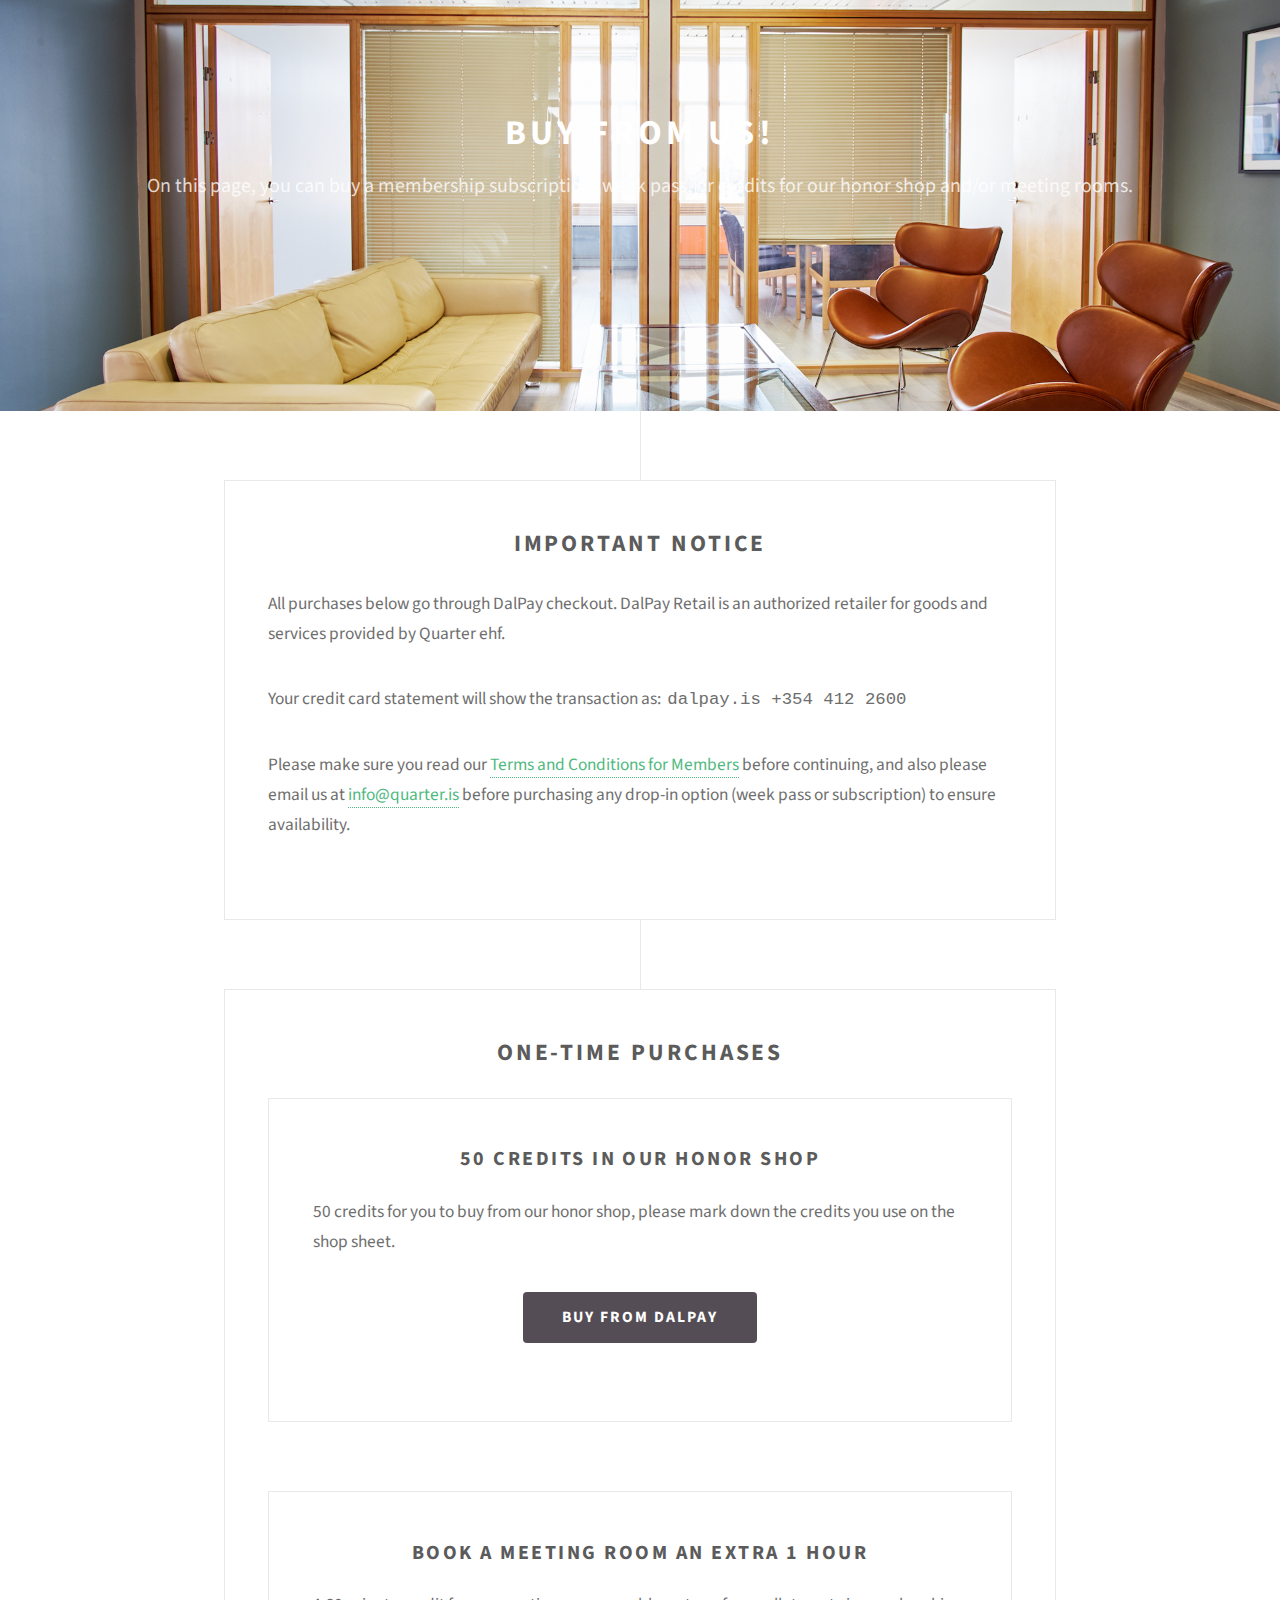
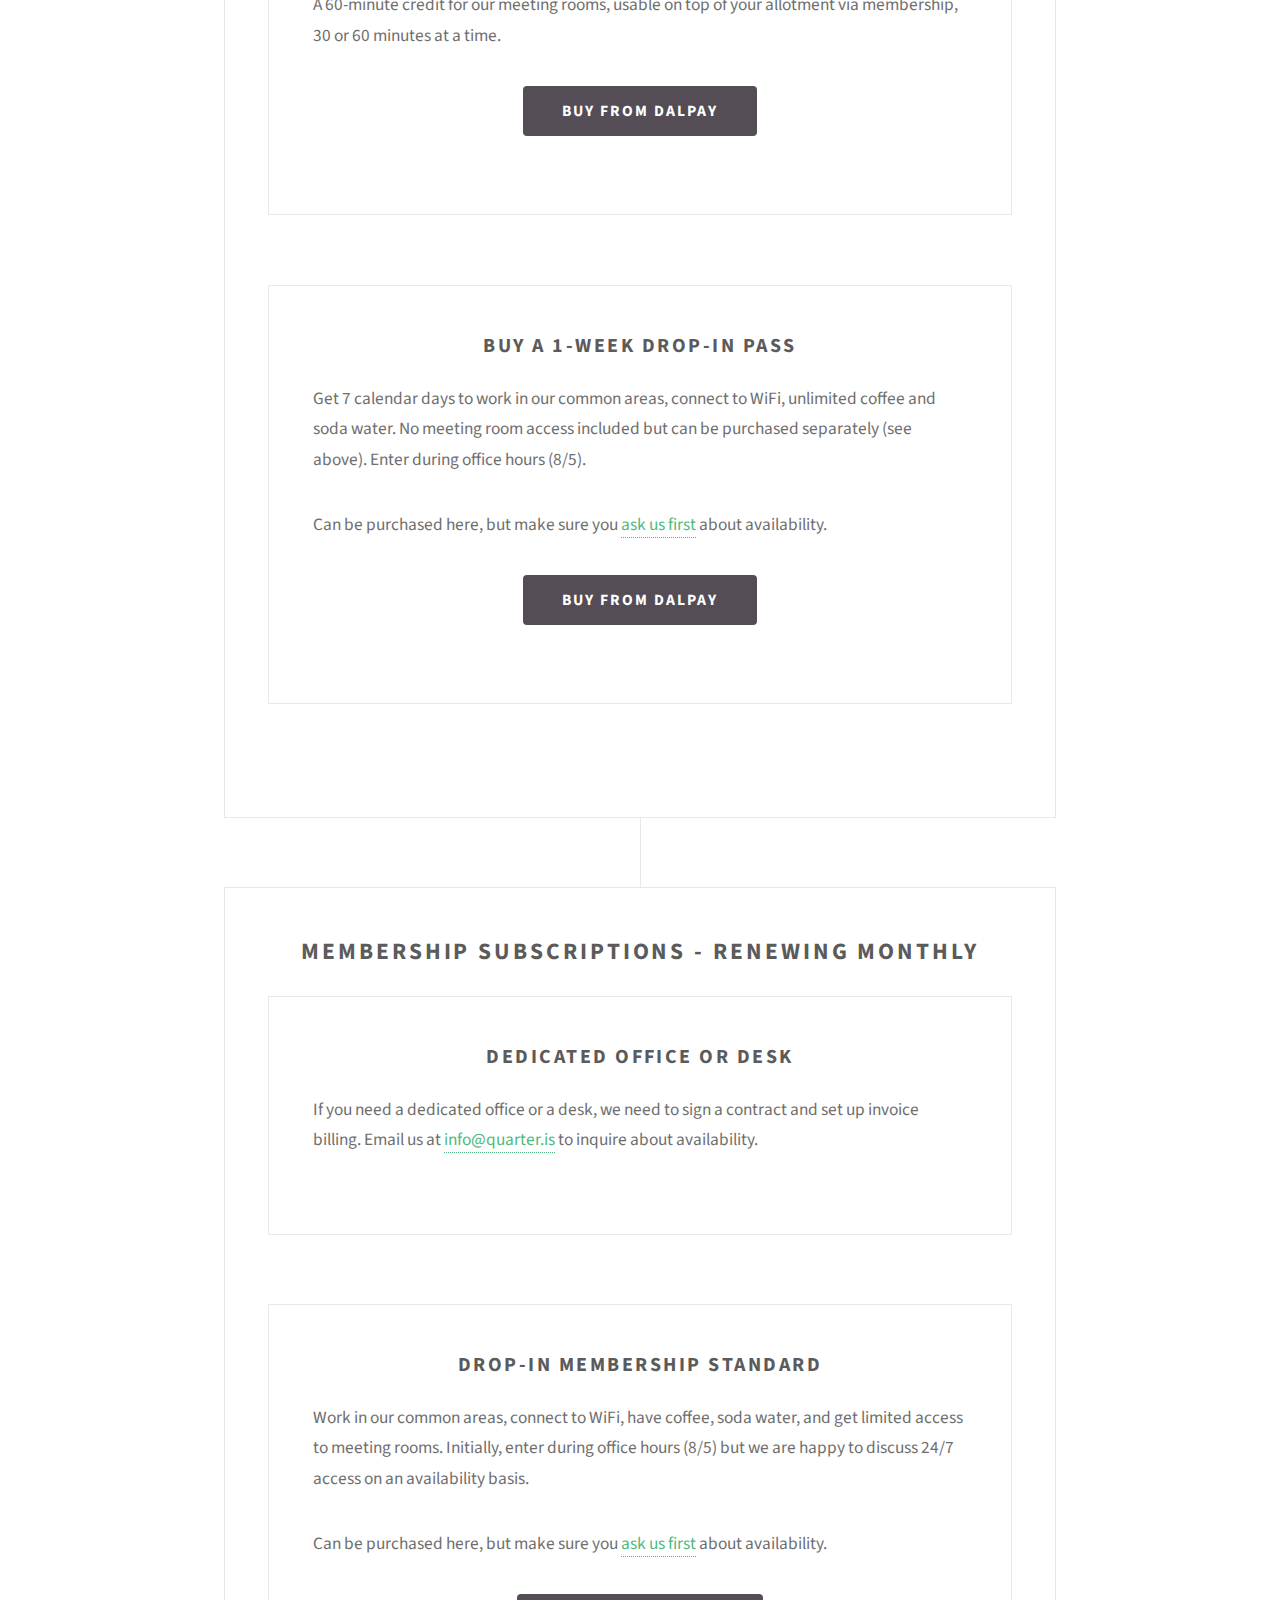
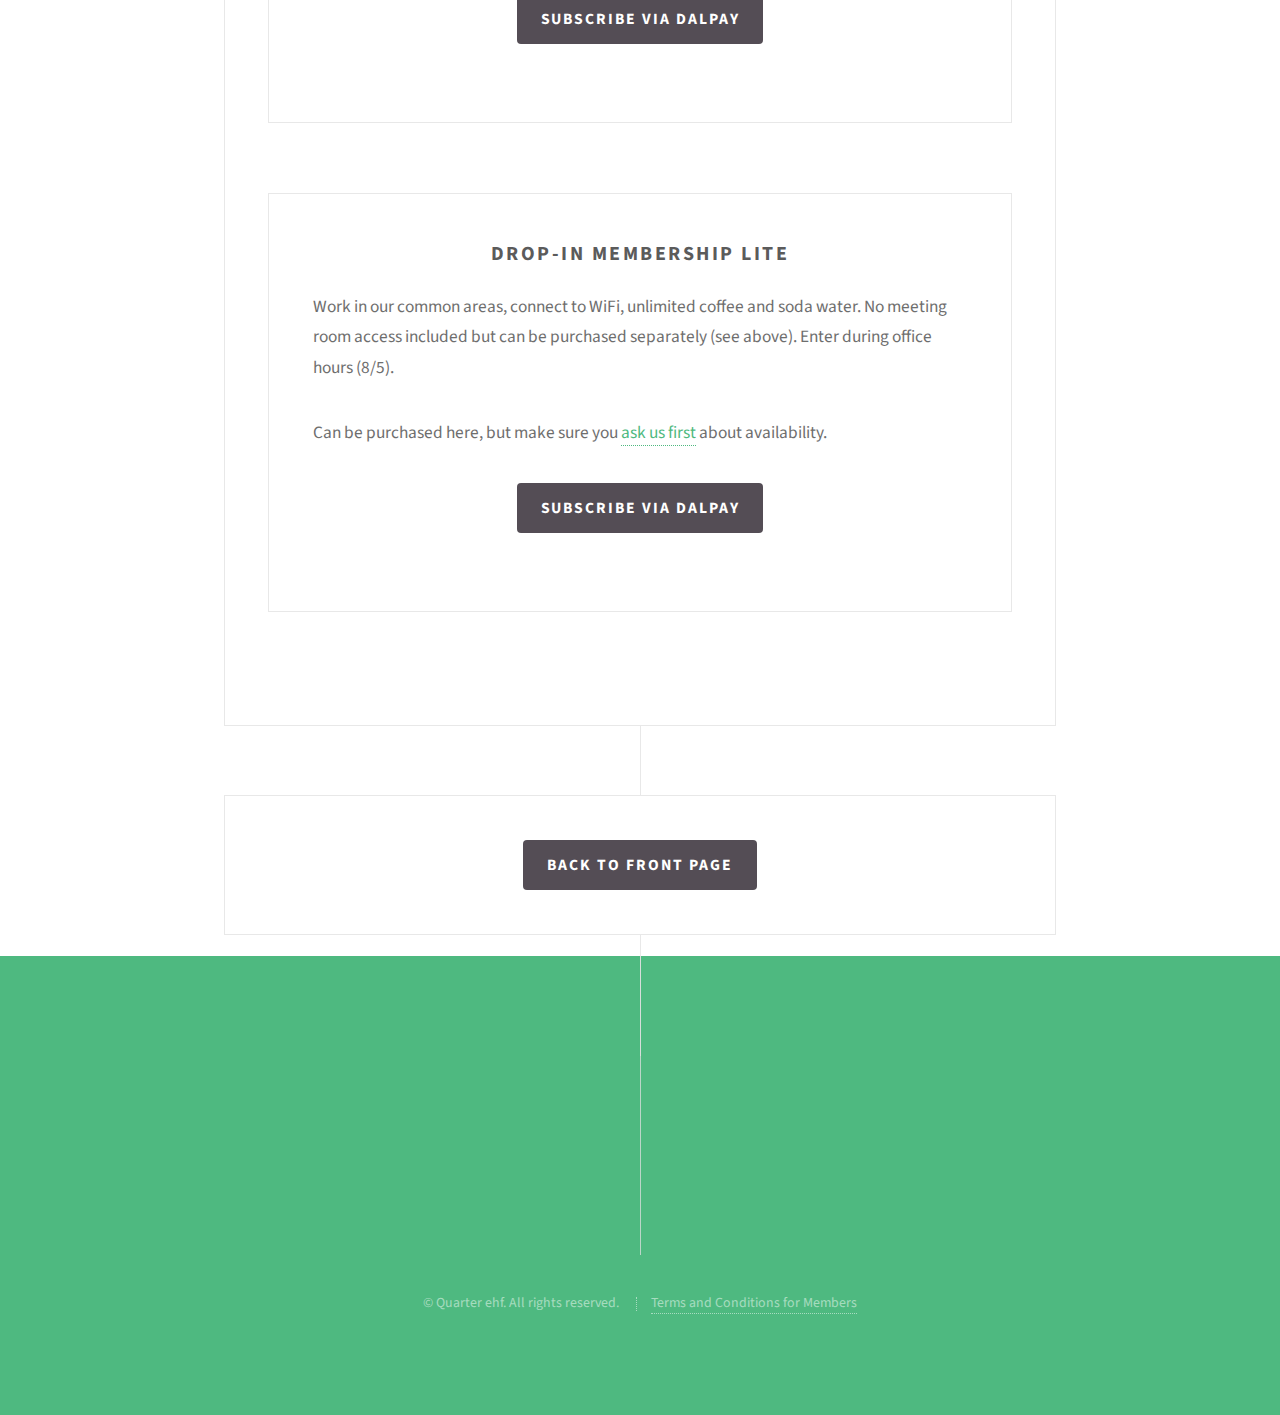
==== buy.html @ a254b3d0 "Add purchase page, thankyou page, terms." ====
<!DOCTYPE HTML>
<!--
	Directive by HTML5 UP
	html5up.net | @ajlkn
	Free for personal and commercial use under the CCA 3.0 license (html5up.net/license)
-->
<html>
	<head>
		<title>SaaS Quarter - Purchase Subscriptions, Passes or Credits</title>
		<meta charset="utf-8" />
		<meta name="viewport" content="width=device-width, initial-scale=1" />
		<!--[if lte IE 8]><script src="assets/js/ie/html5shiv.js"></script><![endif]-->
		<link rel="stylesheet" href="assets/css/main.css" />
		<!--[if lte IE 8]><link rel="stylesheet" href="assets/css/ie8.css" /><![endif]-->

		<!-- Global Site Tag (gtag.js) - Google Analytics -->
		<script async src="https://www.googletagmanager.com/gtag/js?id=UA-106864185-1"></script>
		<script>
		  window.dataLayer = window.dataLayer || [];
		  function gtag(){dataLayer.push(arguments)};
		  gtag('js', new Date());

		  gtag('config', 'UA-106864185-1');
		</script>
	</head>
	<body>

		<!-- Main -->
        <div id="header">
            <h1>Buy from us!</h1>
            <p>On this page, you can buy a membership subscription, week pass, or credits for our honor shop and/or meeting rooms.</p>
        </div>
		<div id="main">
            <div class="box container">
                <section>
                    <h2>Important Notice</h2>
                    <p>All purchases below go through DalPay checkout. DalPay Retail is an authorized retailer for goods and services provided by Quarter ehf.</p>
                    <p>Your credit card statement will show the transaction as:&nbsp;&nbsp;<font face="courier">dalpay.is +354 412 2600</font></p>
                    <p>Please make sure you read our <a href="/terms">Terms and Conditions for Members</a> before continuing, and also please email us at <a href="mailto:info@quarter.is">info@quarter.is</a> before purchasing any drop-in option (week pass or subscription) to ensure availability.</p>
                </section>
            </div>

            <div class="box container">
                <section>
                    <h2>One-time Purchases</h2>
                </section>
                <section>
                    <div class="box content">
                        <h3>50 Credits in our Honor Shop</h3>
                        <p>50 credits for you to buy from our honor shop, please mark down the credits you use on the shop sheet.</p>
                        <ul class="actions"><li>
                            <form action="https://secure.dalpay.is/cgi-bin/order2/processorder1.pl" method="POST" csrftoken="off">
                                <input type="hidden" name="MerchantID" value="180503">
                                <input type="hidden" name="PageID" value="1">
                                <input type="hidden" name="item1_qty" value="1">
                                <input type="hidden" name="item1_desc" value="50 credits in our honor shop">
                                <input type="hidden" name="item1_price" value="5000.00">
                                <input name="submit" type="submit" value="Buy from DalPay">
                            </form>
                        </li></ul>
                    </div>
                </section>
                <section>
                    <div class="box content">
                        <h3>Book a meeting room an extra 1 hour</h3>
                        <p>A 60-minute credit for our meeting rooms, usable on top of your allotment via membership, 30 or 60 minutes at a time.</p>
                        <ul class="actions"><li>
                            <form action="https://secure.dalpay.is/cgi-bin/order2/processorder1.pl" method="POST" csrftoken="off">
                                <input type="hidden" name="MerchantID" value="180503">
                                <input type="hidden" name="PageID" value="1">
                                <input type="hidden" name="item1_qty" value="1">
                                <input type="hidden" name="item1_desc" value="60 minute meeting room credit">
                                <input type="hidden" name="item1_price" value="5000.00">
                                <input name="submit" type="submit" value="Buy from DalPay">
                            </form>
                        </li></ul>
                    </div>
                </section>
                <section>
                    <div class="box content">
                        <h3>Buy a 1-week drop-in pass</h3>
                        <p>Get 7 calendar days to work in our common areas, connect to WiFi, unlimited coffee and soda water. No meeting room access included but can be purchased separately (see above). Enter during office hours (8/5).</p>
                        <p>Can be purchased here, but make sure you <a href="mailto:info@quarter.is">ask us first</a> about availability.</p>
                        <ul class="actions"><li>
                            <form action="https://secure.dalpay.is/cgi-bin/order2/processorder1.pl" method="POST" csrftoken="off">
                            <input type="hidden" name="MerchantID" value="180503">
                            <input type="hidden" name="PageID" value="1">
                            <input type="hidden" name="item1_qty" value="1">
                            <input type="hidden" name="item1_desc" value="Drop-in 1-week pass: Common areas only">
                            <input type="hidden" name="item1_price" value="5000.00">
                            <input name="submit" type="submit" value="Buy from DalPay">
                            </form>
                        </li></ul>
                    </div>
                </section>
            </div>


            <div class="box container">
                <section>
                    <h2>Membership Subscriptions - Renewing Monthly</h2>
                </section>
                <section>
                    <div class="box content">
                        <h3>Dedicated office or desk</h3>
                        <p>If you need a dedicated office or a desk, we need to sign a contract and set up invoice billing. Email us at <a href="mailto:info@quarter.is">info@quarter.is</a> to inquire about availability.</p>
                    </div>
                </section>
                <section>
                    <div class="box content">
                        <h3>Drop-in Membership STANDARD</h3>
                        <p>Work in our common areas, connect to WiFi, have coffee, soda water, and get limited access to meeting rooms. Initially, enter during office hours (8/5) but we are happy to discuss 24/7 access on an availability basis.</p>
                        <p>Can be purchased here, but make sure you <a href="mailto:info@quarter.is">ask us first</a> about availability.</p>
                        <ul class="actions">
                            <li>
                                <form action="https://secure.dalpay.is/cgi-bin/order2/processorder1.pl" method="POST" csrftoken="off">
                                <input type="hidden" name="MerchantID" value="180503">
                                <input type="hidden" name="PageID" value="1">
                                <input type="hidden" name="item1_qty" value="1">
                                <input type="hidden" name="item1_desc" value="Drop-in monthly STANDARD: Common areas &amp; meeting room access">
                                <input type="hidden" name="item1_price" value="19000.00">
                                <input type="hidden" name="rebill_desc" value="Subscription (renews monthly, cancel any time)">
                                <input type="hidden" name="rebill_type" value="monthly-19000">
                                <input name="submit" type="submit" value="Subscribe via DalPay">
                                </form>
                            </li>
                        </ul>
                    </div>
                </section>
                <section>
                    <div class="box content">
                        <h3>Drop-in Membership LITE</h3>
                        <p>Work in our common areas, connect to WiFi, unlimited coffee and soda water. No meeting room access included but can be purchased separately (see above). Enter during office hours (8/5).</p>
                        <p>Can be purchased here, but make sure you <a href="mailto:info@quarter.is">ask us first</a> about availability.</p>
                        <ul class="actions">
                            <li>
                                <form action="https://secure.dalpay.is/cgi-bin/order2/processorder1.pl" method="POST" csrftoken="off">
                                <input type="hidden" name="MerchantID" value="180503">
                                <input type="hidden" name="PageID" value="1">
                                <input type="hidden" name="item1_qty" value="1">
                                <input type="hidden" name="item1_desc" value="Drop-in monthly LITE: Common areas only">
                                <input type="hidden" name="item1_price" value="12000.00">
                                <input type="hidden" name="rebill_desc" value="Subscription (renews monthly, cancel any time)">
                                <input type="hidden" name="rebill_type" value="monthly-12000">
                                <input name="submit" type="submit" value="Subscribe via DalPay">
                                </form>
                            </li>
                        </ul>
                    </div>
                </section>
            </div>

            <div class="box container">
                <ul class="actions">
                    <li><a href="/" class="button">Back to front page</a></li>
                </ul>
            </div>
        </div>


		<!-- Footer -->
			<div id="footer">
				<div class="container 75%">

					<ul class="copyright">
						<li>&copy; Quarter ehf. All rights reserved.</li>
                        <li><a href="/terms">Terms and Conditions for Members</a></li>
                    </ul>

				</div>
			</div>

		<!-- Scripts -->
			<script src="assets/js/jquery.min.js"></script>
			<script src="assets/js/skel.min.js"></script>
			<script src="assets/js/util.js"></script>
			<!--[if lte IE 8]><script src="assets/js/ie/respond.min.js"></script><![endif]-->
			<script src="assets/js/main.js"></script>
	</body>
</html>
---- assets/css/main.css ----
@import url("font-awesome.min.css");
@import url("https://fonts.googleapis.com/css?family=Source+Sans+Pro:300,300italic,400,400italic,600,600italic,700,700italic");

/*
	Directive by HTML5 UP
	html5up.net | @ajlkn
	Free for personal and commercial use under the CCA 3.0 license (html5up.net/license)
*/

/* Reset */

	html, body, div, span, applet, object, iframe, h1, h2, h3, h4, h5, h6, p, blockquote, pre, a, abbr, acronym, address, big, cite, code, del, dfn, em, img, ins, kbd, q, s, samp, small, strike, strong, sub, sup, tt, var, b, u, i, center, dl, dt, dd, ol, ul, li, fieldset, form, label, legend, table, caption, tbody, tfoot, thead, tr, th, td, article, aside, canvas, details, embed, figure, figcaption, footer, header, hgroup, menu, nav, output, ruby, section, summary, time, mark, audio, video {
		margin: 0;
		padding: 0;
		border: 0;
		font-size: 100%;
		font: inherit;
		vertical-align: baseline;
	}

	article, aside, details, figcaption, figure, footer, header, hgroup, menu, nav, section {
		display: block;
	}

	body {
		line-height: 1;
	}

	ol, ul {
		list-style: none;
	}

	blockquote, q {
		quotes: none;
	}

	blockquote:before, blockquote:after, q:before, q:after {
		content: '';
		content: none;
	}

	table {
		border-collapse: collapse;
		border-spacing: 0;
	}

	body {
		-webkit-text-size-adjust: none;
	}

/* Box Model */

	*, *:before, *:after {
		-moz-box-sizing: border-box;
		-webkit-box-sizing: border-box;
		box-sizing: border-box;
	}

/* Containers */

	.container {
		margin-left: auto;
		margin-right: auto;
	}

	.container.\31 25\25 {
		width: 100%;
		max-width: 63.75em;
		min-width: 51em;
	}

	.container.\37 5\25 {
		width: 38.25em;
	}

	.container.\35 0\25 {
		width: 25.5em;
	}

	.container.\32 5\25 {
		width: 12.75em;
	}

	.container {
		width: 51em;
	}

	@media screen and (max-width: 1680px) {

		.container.\31 25\25 {
			width: 100%;
			max-width: 63.75em;
			min-width: 51em;
		}

		.container.\37 5\25 {
			width: 38.25em;
		}

		.container.\35 0\25 {
			width: 25.5em;
		}

		.container.\32 5\25 {
			width: 12.75em;
		}

		.container {
			width: 51em;
		}

	}

	@media screen and (max-width: 1280px) {

		.container.\31 25\25 {
			width: 100%;
			max-width: 60em;
			min-width: 48em;
		}

		.container.\37 5\25 {
			width: 36em;
		}

		.container.\35 0\25 {
			width: 24em;
		}

		.container.\32 5\25 {
			width: 12em;
		}

		.container {
			width: 48em;
		}

	}

	@media screen and (max-width: 980px) {

		.container.\31 25\25 {
			width: 100%;
			max-width: 118.75%;
			min-width: 95%;
		}

		.container.\37 5\25 {
			width: 71.25%;
		}

		.container.\35 0\25 {
			width: 47.5%;
		}

		.container.\32 5\25 {
			width: 23.75%;
		}

		.container {
			width: 95%;
		}

	}

	@media screen and (max-width: 840px) {

		.container.\31 25\25 {
			width: 100%;
			max-width: 118.75%;
			min-width: 95%;
		}

		.container.\37 5\25 {
			width: 71.25%;
		}

		.container.\35 0\25 {
			width: 47.5%;
		}

		.container.\32 5\25 {
			width: 23.75%;
		}

		.container {
			width: 95% !important;
		}

	}

	@media screen and (max-width: 736px) {

		.container.\31 25\25 {
			width: 100%;
			max-width: 112.5%;
			min-width: 90%;
		}

		.container.\37 5\25 {
			width: 67.5%;
		}

		.container.\35 0\25 {
			width: 45%;
		}

		.container.\32 5\25 {
			width: 22.5%;
		}

		.container {
			width: 90% !important;
		}

	}

	@media screen and (max-width: 480px) {

		.container.\31 25\25 {
			width: 100%;
			max-width: 125%;
			min-width: 100%;
		}

		.container.\37 5\25 {
			width: 75%;
		}

		.container.\35 0\25 {
			width: 50%;
		}

		.container.\32 5\25 {
			width: 25%;
		}

		.container {
			width: 100% !important;
		}

	}

/* Grid */

	.row {
		border-bottom: solid 1px transparent;
		-moz-box-sizing: border-box;
		-webkit-box-sizing: border-box;
		box-sizing: border-box;
	}

	.row > * {
		float: left;
		-moz-box-sizing: border-box;
		-webkit-box-sizing: border-box;
		box-sizing: border-box;
	}

	.row:after, .row:before {
		content: '';
		display: block;
		clear: both;
		height: 0;
	}

	.row.uniform > * > :first-child {
		margin-top: 0;
	}

	.row.uniform > * > :last-child {
		margin-bottom: 0;
	}

	.row.\30 \25 > * {
		padding: 0px 0 0 0px;
	}

	.row.\30 \25 {
		margin: 0px 0 -1px 0px;
	}

	.row.uniform.\30 \25 > * {
		padding: 0px 0 0 0px;
	}

	.row.uniform.\30 \25 {
		margin: 0px 0 -1px 0px;
	}

	.row > * {
		padding: 30px 0 0 30px;
	}

	.row {
		margin: -30px 0 -1px -30px;
	}

	.row.uniform > * {
		padding: 30px 0 0 30px;
	}

	.row.uniform {
		margin: -30px 0 -1px -30px;
	}

	.row.\32 00\25 > * {
		padding: 60px 0 0 60px;
	}

	.row.\32 00\25 {
		margin: -60px 0 -1px -60px;
	}

	.row.uniform.\32 00\25 > * {
		padding: 60px 0 0 60px;
	}

	.row.uniform.\32 00\25 {
		margin: -60px 0 -1px -60px;
	}

	.row.\31 50\25 > * {
		padding: 45px 0 0 45px;
	}

	.row.\31 50\25 {
		margin: -45px 0 -1px -45px;
	}

	.row.uniform.\31 50\25 > * {
		padding: 45px 0 0 45px;
	}

	.row.uniform.\31 50\25 {
		margin: -45px 0 -1px -45px;
	}

	.row.\35 0\25 > * {
		padding: 15px 0 0 15px;
	}

	.row.\35 0\25 {
		margin: -15px 0 -1px -15px;
	}

	.row.uniform.\35 0\25 > * {
		padding: 15px 0 0 15px;
	}

	.row.uniform.\35 0\25 {
		margin: -15px 0 -1px -15px;
	}

	.row.\32 5\25 > * {
		padding: 7.5px 0 0 7.5px;
	}

	.row.\32 5\25 {
		margin: -7.5px 0 -1px -7.5px;
	}

	.row.uniform.\32 5\25 > * {
		padding: 7.5px 0 0 7.5px;
	}

	.row.uniform.\32 5\25 {
		margin: -7.5px 0 -1px -7.5px;
	}

	.\31 2u, .\31 2u\24 {
		width: 100%;
		clear: none;
		margin-left: 0;
	}

	.\31 1u, .\31 1u\24 {
		width: 91.6666666667%;
		clear: none;
		margin-left: 0;
	}

	.\31 0u, .\31 0u\24 {
		width: 83.3333333333%;
		clear: none;
		margin-left: 0;
	}

	.\39 u, .\39 u\24 {
		width: 75%;
		clear: none;
		margin-left: 0;
	}

	.\38 u, .\38 u\24 {
		width: 66.6666666667%;
		clear: none;
		margin-left: 0;
	}

	.\37 u, .\37 u\24 {
		width: 58.3333333333%;
		clear: none;
		margin-left: 0;
	}

	.\36 u, .\36 u\24 {
		width: 50%;
		clear: none;
		margin-left: 0;
	}

	.\35 u, .\35 u\24 {
		width: 41.6666666667%;
		clear: none;
		margin-left: 0;
	}

	.\34 u, .\34 u\24 {
		width: 33.3333333333%;
		clear: none;
		margin-left: 0;
	}

	.\33 u, .\33 u\24 {
		width: 25%;
		clear: none;
		margin-left: 0;
	}

	.\32 u, .\32 u\24 {
		width: 16.6666666667%;
		clear: none;
		margin-left: 0;
	}

	.\31 u, .\31 u\24 {
		width: 8.3333333333%;
		clear: none;
		margin-left: 0;
	}

	.\31 2u\24 + *,
	.\31 1u\24 + *,
	.\31 0u\24 + *,
	.\39 u\24 + *,
	.\38 u\24 + *,
	.\37 u\24 + *,
	.\36 u\24 + *,
	.\35 u\24 + *,
	.\34 u\24 + *,
	.\33 u\24 + *,
	.\32 u\24 + *,
	.\31 u\24 + * {
		clear: left;
	}

	.\-11u {
		margin-left: 91.66667%;
	}

	.\-10u {
		margin-left: 83.33333%;
	}

	.\-9u {
		margin-left: 75%;
	}

	.\-8u {
		margin-left: 66.66667%;
	}

	.\-7u {
		margin-left: 58.33333%;
	}

	.\-6u {
		margin-left: 50%;
	}

	.\-5u {
		margin-left: 41.66667%;
	}

	.\-4u {
		margin-left: 33.33333%;
	}

	.\-3u {
		margin-left: 25%;
	}

	.\-2u {
		margin-left: 16.66667%;
	}

	.\-1u {
		margin-left: 8.33333%;
	}

	@media screen and (max-width: 1680px) {

		.row > * {
			padding: 30px 0 0 30px;
		}

		.row {
			margin: -30px 0 -1px -30px;
		}

		.row.uniform > * {
			padding: 30px 0 0 30px;
		}

		.row.uniform {
			margin: -30px 0 -1px -30px;
		}

		.row.\32 00\25 > * {
			padding: 60px 0 0 60px;
		}

		.row.\32 00\25 {
			margin: -60px 0 -1px -60px;
		}

		.row.uniform.\32 00\25 > * {
			padding: 60px 0 0 60px;
		}

		.row.uniform.\32 00\25 {
			margin: -60px 0 -1px -60px;
		}

		.row.\31 50\25 > * {
			padding: 45px 0 0 45px;
		}

		.row.\31 50\25 {
			margin: -45px 0 -1px -45px;
		}

		.row.uniform.\31 50\25 > * {
			padding: 45px 0 0 45px;
		}

		.row.uniform.\31 50\25 {
			margin: -45px 0 -1px -45px;
		}

		.row.\35 0\25 > * {
			padding: 15px 0 0 15px;
		}

		.row.\35 0\25 {
			margin: -15px 0 -1px -15px;
		}

		.row.uniform.\35 0\25 > * {
			padding: 15px 0 0 15px;
		}

		.row.uniform.\35 0\25 {
			margin: -15px 0 -1px -15px;
		}

		.row.\32 5\25 > * {
			padding: 7.5px 0 0 7.5px;
		}

		.row.\32 5\25 {
			margin: -7.5px 0 -1px -7.5px;
		}

		.row.uniform.\32 5\25 > * {
			padding: 7.5px 0 0 7.5px;
		}

		.row.uniform.\32 5\25 {
			margin: -7.5px 0 -1px -7.5px;
		}

		.\31 2u\28wide\29, .\31 2u\24\28wide\29 {
			width: 100%;
			clear: none;
			margin-left: 0;
		}

		.\31 1u\28wide\29, .\31 1u\24\28wide\29 {
			width: 91.6666666667%;
			clear: none;
			margin-left: 0;
		}

		.\31 0u\28wide\29, .\31 0u\24\28wide\29 {
			width: 83.3333333333%;
			clear: none;
			margin-left: 0;
		}

		.\39 u\28wide\29, .\39 u\24\28wide\29 {
			width: 75%;
			clear: none;
			margin-left: 0;
		}

		.\38 u\28wide\29, .\38 u\24\28wide\29 {
			width: 66.6666666667%;
			clear: none;
			margin-left: 0;
		}

		.\37 u\28wide\29, .\37 u\24\28wide\29 {
			width: 58.3333333333%;
			clear: none;
			margin-left: 0;
		}

		.\36 u\28wide\29, .\36 u\24\28wide\29 {
			width: 50%;
			clear: none;
			margin-left: 0;
		}

		.\35 u\28wide\29, .\35 u\24\28wide\29 {
			width: 41.6666666667%;
			clear: none;
			margin-left: 0;
		}

		.\34 u\28wide\29, .\34 u\24\28wide\29 {
			width: 33.3333333333%;
			clear: none;
			margin-left: 0;
		}

		.\33 u\28wide\29, .\33 u\24\28wide\29 {
			width: 25%;
			clear: none;
			margin-left: 0;
		}

		.\32 u\28wide\29, .\32 u\24\28wide\29 {
			width: 16.6666666667%;
			clear: none;
			margin-left: 0;
		}

		.\31 u\28wide\29, .\31 u\24\28wide\29 {
			width: 8.3333333333%;
			clear: none;
			margin-left: 0;
		}

		.\31 2u\24\28wide\29 + *,
		.\31 1u\24\28wide\29 + *,
		.\31 0u\24\28wide\29 + *,
		.\39 u\24\28wide\29 + *,
		.\38 u\24\28wide\29 + *,
		.\37 u\24\28wide\29 + *,
		.\36 u\24\28wide\29 + *,
		.\35 u\24\28wide\29 + *,
		.\34 u\24\28wide\29 + *,
		.\33 u\24\28wide\29 + *,
		.\32 u\24\28wide\29 + *,
		.\31 u\24\28wide\29 + * {
			clear: left;
		}

		.\-11u\28wide\29 {
			margin-left: 91.66667%;
		}

		.\-10u\28wide\29 {
			margin-left: 83.33333%;
		}

		.\-9u\28wide\29 {
			margin-left: 75%;
		}

		.\-8u\28wide\29 {
			margin-left: 66.66667%;
		}

		.\-7u\28wide\29 {
			margin-left: 58.33333%;
		}

		.\-6u\28wide\29 {
			margin-left: 50%;
		}

		.\-5u\28wide\29 {
			margin-left: 41.66667%;
		}

		.\-4u\28wide\29 {
			margin-left: 33.33333%;
		}

		.\-3u\28wide\29 {
			margin-left: 25%;
		}

		.\-2u\28wide\29 {
			margin-left: 16.66667%;
		}

		.\-1u\28wide\29 {
			margin-left: 8.33333%;
		}

	}

	@media screen and (max-width: 1280px) {

		.row > * {
			padding: 30px 0 0 30px;
		}

		.row {
			margin: -30px 0 -1px -30px;
		}

		.row.uniform > * {
			padding: 30px 0 0 30px;
		}

		.row.uniform {
			margin: -30px 0 -1px -30px;
		}

		.row.\32 00\25 > * {
			padding: 60px 0 0 60px;
		}

		.row.\32 00\25 {
			margin: -60px 0 -1px -60px;
		}

		.row.uniform.\32 00\25 > * {
			padding: 60px 0 0 60px;
		}

		.row.uniform.\32 00\25 {
			margin: -60px 0 -1px -60px;
		}

		.row.\31 50\25 > * {
			padding: 45px 0 0 45px;
		}

		.row.\31 50\25 {
			margin: -45px 0 -1px -45px;
		}

		.row.uniform.\31 50\25 > * {
			padding: 45px 0 0 45px;
		}

		.row.uniform.\31 50\25 {
			margin: -45px 0 -1px -45px;
		}

		.row.\35 0\25 > * {
			padding: 15px 0 0 15px;
		}

		.row.\35 0\25 {
			margin: -15px 0 -1px -15px;
		}

		.row.uniform.\35 0\25 > * {
			padding: 15px 0 0 15px;
		}

		.row.uniform.\35 0\25 {
			margin: -15px 0 -1px -15px;
		}

		.row.\32 5\25 > * {
			padding: 7.5px 0 0 7.5px;
		}

		.row.\32 5\25 {
			margin: -7.5px 0 -1px -7.5px;
		}

		.row.uniform.\32 5\25 > * {
			padding: 7.5px 0 0 7.5px;
		}

		.row.uniform.\32 5\25 {
			margin: -7.5px 0 -1px -7.5px;
		}

		.\31 2u\28normal\29, .\31 2u\24\28normal\29 {
			width: 100%;
			clear: none;
			margin-left: 0;
		}

		.\31 1u\28normal\29, .\31 1u\24\28normal\29 {
			width: 91.6666666667%;
			clear: none;
			margin-left: 0;
		}

		.\31 0u\28normal\29, .\31 0u\24\28normal\29 {
			width: 83.3333333333%;
			clear: none;
			margin-left: 0;
		}

		.\39 u\28normal\29, .\39 u\24\28normal\29 {
			width: 75%;
			clear: none;
			margin-left: 0;
		}

		.\38 u\28normal\29, .\38 u\24\28normal\29 {
			width: 66.6666666667%;
			clear: none;
			margin-left: 0;
		}

		.\37 u\28normal\29, .\37 u\24\28normal\29 {
			width: 58.3333333333%;
			clear: none;
			margin-left: 0;
		}

		.\36 u\28normal\29, .\36 u\24\28normal\29 {
			width: 50%;
			clear: none;
			margin-left: 0;
		}

		.\35 u\28normal\29, .\35 u\24\28normal\29 {
			width: 41.6666666667%;
			clear: none;
			margin-left: 0;
		}

		.\34 u\28normal\29, .\34 u\24\28normal\29 {
			width: 33.3333333333%;
			clear: none;
			margin-left: 0;
		}

		.\33 u\28normal\29, .\33 u\24\28normal\29 {
			width: 25%;
			clear: none;
			margin-left: 0;
		}

		.\32 u\28normal\29, .\32 u\24\28normal\29 {
			width: 16.6666666667%;
			clear: none;
			margin-left: 0;
		}

		.\31 u\28normal\29, .\31 u\24\28normal\29 {
			width: 8.3333333333%;
			clear: none;
			margin-left: 0;
		}

		.\31 2u\24\28normal\29 + *,
		.\31 1u\24\28normal\29 + *,
		.\31 0u\24\28normal\29 + *,
		.\39 u\24\28normal\29 + *,
		.\38 u\24\28normal\29 + *,
		.\37 u\24\28normal\29 + *,
		.\36 u\24\28normal\29 + *,
		.\35 u\24\28normal\29 + *,
		.\34 u\24\28normal\29 + *,
		.\33 u\24\28normal\29 + *,
		.\32 u\24\28normal\29 + *,
		.\31 u\24\28normal\29 + * {
			clear: left;
		}

		.\-11u\28normal\29 {
			margin-left: 91.66667%;
		}

		.\-10u\28normal\29 {
			margin-left: 83.33333%;
		}

		.\-9u\28normal\29 {
			margin-left: 75%;
		}

		.\-8u\28normal\29 {
			margin-left: 66.66667%;
		}

		.\-7u\28normal\29 {
			margin-left: 58.33333%;
		}

		.\-6u\28normal\29 {
			margin-left: 50%;
		}

		.\-5u\28normal\29 {
			margin-left: 41.66667%;
		}

		.\-4u\28normal\29 {
			margin-left: 33.33333%;
		}

		.\-3u\28normal\29 {
			margin-left: 25%;
		}

		.\-2u\28normal\29 {
			margin-left: 16.66667%;
		}

		.\-1u\28normal\29 {
			margin-left: 8.33333%;
		}

	}

	@media screen and (max-width: 980px) {

		.row > * {
			padding: 30px 0 0 30px;
		}

		.row {
			margin: -30px 0 -1px -30px;
		}

		.row.uniform > * {
			padding: 30px 0 0 30px;
		}

		.row.uniform {
			margin: -30px 0 -1px -30px;
		}

		.row.\32 00\25 > * {
			padding: 60px 0 0 60px;
		}

		.row.\32 00\25 {
			margin: -60px 0 -1px -60px;
		}

		.row.uniform.\32 00\25 > * {
			padding: 60px 0 0 60px;
		}

		.row.uniform.\32 00\25 {
			margin: -60px 0 -1px -60px;
		}

		.row.\31 50\25 > * {
			padding: 45px 0 0 45px;
		}

		.row.\31 50\25 {
			margin: -45px 0 -1px -45px;
		}

		.row.uniform.\31 50\25 > * {
			padding: 45px 0 0 45px;
		}

		.row.uniform.\31 50\25 {
			margin: -45px 0 -1px -45px;
		}

		.row.\35 0\25 > * {
			padding: 15px 0 0 15px;
		}

		.row.\35 0\25 {
			margin: -15px 0 -1px -15px;
		}

		.row.uniform.\35 0\25 > * {
			padding: 15px 0 0 15px;
		}

		.row.uniform.\35 0\25 {
			margin: -15px 0 -1px -15px;
		}

		.row.\32 5\25 > * {
			padding: 7.5px 0 0 7.5px;
		}

		.row.\32 5\25 {
			margin: -7.5px 0 -1px -7.5px;
		}

		.row.uniform.\32 5\25 > * {
			padding: 7.5px 0 0 7.5px;
		}

		.row.uniform.\32 5\25 {
			margin: -7.5px 0 -1px -7.5px;
		}

		.\31 2u\28narrow\29, .\31 2u\24\28narrow\29 {
			width: 100%;
			clear: none;
			margin-left: 0;
		}

		.\31 1u\28narrow\29, .\31 1u\24\28narrow\29 {
			width: 91.6666666667%;
			clear: none;
			margin-left: 0;
		}

		.\31 0u\28narrow\29, .\31 0u\24\28narrow\29 {
			width: 83.3333333333%;
			clear: none;
			margin-left: 0;
		}

		.\39 u\28narrow\29, .\39 u\24\28narrow\29 {
			width: 75%;
			clear: none;
			margin-left: 0;
		}

		.\38 u\28narrow\29, .\38 u\24\28narrow\29 {
			width: 66.6666666667%;
			clear: none;
			margin-left: 0;
		}

		.\37 u\28narrow\29, .\37 u\24\28narrow\29 {
			width: 58.3333333333%;
			clear: none;
			margin-left: 0;
		}

		.\36 u\28narrow\29, .\36 u\24\28narrow\29 {
			width: 50%;
			clear: none;
			margin-left: 0;
		}

		.\35 u\28narrow\29, .\35 u\24\28narrow\29 {
			width: 41.6666666667%;
			clear: none;
			margin-left: 0;
		}

		.\34 u\28narrow\29, .\34 u\24\28narrow\29 {
			width: 33.3333333333%;
			clear: none;
			margin-left: 0;
		}

		.\33 u\28narrow\29, .\33 u\24\28narrow\29 {
			width: 25%;
			clear: none;
			margin-left: 0;
		}

		.\32 u\28narrow\29, .\32 u\24\28narrow\29 {
			width: 16.6666666667%;
			clear: none;
			margin-left: 0;
		}

		.\31 u\28narrow\29, .\31 u\24\28narrow\29 {
			width: 8.3333333333%;
			clear: none;
			margin-left: 0;
		}

		.\31 2u\24\28narrow\29 + *,
		.\31 1u\24\28narrow\29 + *,
		.\31 0u\24\28narrow\29 + *,
		.\39 u\24\28narrow\29 + *,
		.\38 u\24\28narrow\29 + *,
		.\37 u\24\28narrow\29 + *,
		.\36 u\24\28narrow\29 + *,
		.\35 u\24\28narrow\29 + *,
		.\34 u\24\28narrow\29 + *,
		.\33 u\24\28narrow\29 + *,
		.\32 u\24\28narrow\29 + *,
		.\31 u\24\28narrow\29 + * {
			clear: left;
		}

		.\-11u\28narrow\29 {
			margin-left: 91.66667%;
		}

		.\-10u\28narrow\29 {
			margin-left: 83.33333%;
		}

		.\-9u\28narrow\29 {
			margin-left: 75%;
		}

		.\-8u\28narrow\29 {
			margin-left: 66.66667%;
		}

		.\-7u\28narrow\29 {
			margin-left: 58.33333%;
		}

		.\-6u\28narrow\29 {
			margin-left: 50%;
		}

		.\-5u\28narrow\29 {
			margin-left: 41.66667%;
		}

		.\-4u\28narrow\29 {
			margin-left: 33.33333%;
		}

		.\-3u\28narrow\29 {
			margin-left: 25%;
		}

		.\-2u\28narrow\29 {
			margin-left: 16.66667%;
		}

		.\-1u\28narrow\29 {
			margin-left: 8.33333%;
		}

	}

	@media screen and (max-width: 840px) {

		.row > * {
			padding: 20px 0 0 20px;
		}

		.row {
			margin: -20px 0 -1px -20px;
		}

		.row.uniform > * {
			padding: 20px 0 0 20px;
		}

		.row.uniform {
			margin: -20px 0 -1px -20px;
		}

		.row.\32 00\25 > * {
			padding: 40px 0 0 40px;
		}

		.row.\32 00\25 {
			margin: -40px 0 -1px -40px;
		}

		.row.uniform.\32 00\25 > * {
			padding: 40px 0 0 40px;
		}

		.row.uniform.\32 00\25 {
			margin: -40px 0 -1px -40px;
		}

		.row.\31 50\25 > * {
			padding: 30px 0 0 30px;
		}

		.row.\31 50\25 {
			margin: -30px 0 -1px -30px;
		}

		.row.uniform.\31 50\25 > * {
			padding: 30px 0 0 30px;
		}

		.row.uniform.\31 50\25 {
			margin: -30px 0 -1px -30px;
		}

		.row.\35 0\25 > * {
			padding: 10px 0 0 10px;
		}

		.row.\35 0\25 {
			margin: -10px 0 -1px -10px;
		}

		.row.uniform.\35 0\25 > * {
			padding: 10px 0 0 10px;
		}

		.row.uniform.\35 0\25 {
			margin: -10px 0 -1px -10px;
		}

		.row.\32 5\25 > * {
			padding: 5px 0 0 5px;
		}

		.row.\32 5\25 {
			margin: -5px 0 -1px -5px;
		}

		.row.uniform.\32 5\25 > * {
			padding: 5px 0 0 5px;
		}

		.row.uniform.\32 5\25 {
			margin: -5px 0 -1px -5px;
		}

		.\31 2u\28narrower\29, .\31 2u\24\28narrower\29 {
			width: 100%;
			clear: none;
			margin-left: 0;
		}

		.\31 1u\28narrower\29, .\31 1u\24\28narrower\29 {
			width: 91.6666666667%;
			clear: none;
			margin-left: 0;
		}

		.\31 0u\28narrower\29, .\31 0u\24\28narrower\29 {
			width: 83.3333333333%;
			clear: none;
			margin-left: 0;
		}

		.\39 u\28narrower\29, .\39 u\24\28narrower\29 {
			width: 75%;
			clear: none;
			margin-left: 0;
		}

		.\38 u\28narrower\29, .\38 u\24\28narrower\29 {
			width: 66.6666666667%;
			clear: none;
			margin-left: 0;
		}

		.\37 u\28narrower\29, .\37 u\24\28narrower\29 {
			width: 58.3333333333%;
			clear: none;
			margin-left: 0;
		}

		.\36 u\28narrower\29, .\36 u\24\28narrower\29 {
			width: 50%;
			clear: none;
			margin-left: 0;
		}

		.\35 u\28narrower\29, .\35 u\24\28narrower\29 {
			width: 41.6666666667%;
			clear: none;
			margin-left: 0;
		}

		.\34 u\28narrower\29, .\34 u\24\28narrower\29 {
			width: 33.3333333333%;
			clear: none;
			margin-left: 0;
		}

		.\33 u\28narrower\29, .\33 u\24\28narrower\29 {
			width: 25%;
			clear: none;
			margin-left: 0;
		}

		.\32 u\28narrower\29, .\32 u\24\28narrower\29 {
			width: 16.6666666667%;
			clear: none;
			margin-left: 0;
		}

		.\31 u\28narrower\29, .\31 u\24\28narrower\29 {
			width: 8.3333333333%;
			clear: none;
			margin-left: 0;
		}

		.\31 2u\24\28narrower\29 + *,
		.\31 1u\24\28narrower\29 + *,
		.\31 0u\24\28narrower\29 + *,
		.\39 u\24\28narrower\29 + *,
		.\38 u\24\28narrower\29 + *,
		.\37 u\24\28narrower\29 + *,
		.\36 u\24\28narrower\29 + *,
		.\35 u\24\28narrower\29 + *,
		.\34 u\24\28narrower\29 + *,
		.\33 u\24\28narrower\29 + *,
		.\32 u\24\28narrower\29 + *,
		.\31 u\24\28narrower\29 + * {
			clear: left;
		}

		.\-11u\28narrower\29 {
			margin-left: 91.66667%;
		}

		.\-10u\28narrower\29 {
			margin-left: 83.33333%;
		}

		.\-9u\28narrower\29 {
			margin-left: 75%;
		}

		.\-8u\28narrower\29 {
			margin-left: 66.66667%;
		}

		.\-7u\28narrower\29 {
			margin-left: 58.33333%;
		}

		.\-6u\28narrower\29 {
			margin-left: 50%;
		}

		.\-5u\28narrower\29 {
			margin-left: 41.66667%;
		}

		.\-4u\28narrower\29 {
			margin-left: 33.33333%;
		}

		.\-3u\28narrower\29 {
			margin-left: 25%;
		}

		.\-2u\28narrower\29 {
			margin-left: 16.66667%;
		}

		.\-1u\28narrower\29 {
			margin-left: 8.33333%;
		}

	}

	@media screen and (max-width: 736px) {

		.row > * {
			padding: 20px 0 0 20px;
		}

		.row {
			margin: -20px 0 -1px -20px;
		}

		.row.uniform > * {
			padding: 20px 0 0 20px;
		}

		.row.uniform {
			margin: -20px 0 -1px -20px;
		}

		.row.\32 00\25 > * {
			padding: 40px 0 0 40px;
		}

		.row.\32 00\25 {
			margin: -40px 0 -1px -40px;
		}

		.row.uniform.\32 00\25 > * {
			padding: 40px 0 0 40px;
		}

		.row.uniform.\32 00\25 {
			margin: -40px 0 -1px -40px;
		}

		.row.\31 50\25 > * {
			padding: 30px 0 0 30px;
		}

		.row.\31 50\25 {
			margin: -30px 0 -1px -30px;
		}

		.row.uniform.\31 50\25 > * {
			padding: 30px 0 0 30px;
		}

		.row.uniform.\31 50\25 {
			margin: -30px 0 -1px -30px;
		}

		.row.\35 0\25 > * {
			padding: 10px 0 0 10px;
		}

		.row.\35 0\25 {
			margin: -10px 0 -1px -10px;
		}

		.row.uniform.\35 0\25 > * {
			padding: 10px 0 0 10px;
		}

		.row.uniform.\35 0\25 {
			margin: -10px 0 -1px -10px;
		}

		.row.\32 5\25 > * {
			padding: 5px 0 0 5px;
		}

		.row.\32 5\25 {
			margin: -5px 0 -1px -5px;
		}

		.row.uniform.\32 5\25 > * {
			padding: 5px 0 0 5px;
		}

		.row.uniform.\32 5\25 {
			margin: -5px 0 -1px -5px;
		}

		.\31 2u\28mobile\29, .\31 2u\24\28mobile\29 {
			width: 100%;
			clear: none;
			margin-left: 0;
		}

		.\31 1u\28mobile\29, .\31 1u\24\28mobile\29 {
			width: 91.6666666667%;
			clear: none;
			margin-left: 0;
		}

		.\31 0u\28mobile\29, .\31 0u\24\28mobile\29 {
			width: 83.3333333333%;
			clear: none;
			margin-left: 0;
		}

		.\39 u\28mobile\29, .\39 u\24\28mobile\29 {
			width: 75%;
			clear: none;
			margin-left: 0;
		}

		.\38 u\28mobile\29, .\38 u\24\28mobile\29 {
			width: 66.6666666667%;
			clear: none;
			margin-left: 0;
		}

		.\37 u\28mobile\29, .\37 u\24\28mobile\29 {
			width: 58.3333333333%;
			clear: none;
			margin-left: 0;
		}

		.\36 u\28mobile\29, .\36 u\24\28mobile\29 {
			width: 50%;
			clear: none;
			margin-left: 0;
		}

		.\35 u\28mobile\29, .\35 u\24\28mobile\29 {
			width: 41.6666666667%;
			clear: none;
			margin-left: 0;
		}

		.\34 u\28mobile\29, .\34 u\24\28mobile\29 {
			width: 33.3333333333%;
			clear: none;
			margin-left: 0;
		}

		.\33 u\28mobile\29, .\33 u\24\28mobile\29 {
			width: 25%;
			clear: none;
			margin-left: 0;
		}

		.\32 u\28mobile\29, .\32 u\24\28mobile\29 {
			width: 16.6666666667%;
			clear: none;
			margin-left: 0;
		}

		.\31 u\28mobile\29, .\31 u\24\28mobile\29 {
			width: 8.3333333333%;
			clear: none;
			margin-left: 0;
		}

		.\31 2u\24\28mobile\29 + *,
		.\31 1u\24\28mobile\29 + *,
		.\31 0u\24\28mobile\29 + *,
		.\39 u\24\28mobile\29 + *,
		.\38 u\24\28mobile\29 + *,
		.\37 u\24\28mobile\29 + *,
		.\36 u\24\28mobile\29 + *,
		.\35 u\24\28mobile\29 + *,
		.\34 u\24\28mobile\29 + *,
		.\33 u\24\28mobile\29 + *,
		.\32 u\24\28mobile\29 + *,
		.\31 u\24\28mobile\29 + * {
			clear: left;
		}

		.\-11u\28mobile\29 {
			margin-left: 91.66667%;
		}

		.\-10u\28mobile\29 {
			margin-left: 83.33333%;
		}

		.\-9u\28mobile\29 {
			margin-left: 75%;
		}

		.\-8u\28mobile\29 {
			margin-left: 66.66667%;
		}

		.\-7u\28mobile\29 {
			margin-left: 58.33333%;
		}

		.\-6u\28mobile\29 {
			margin-left: 50%;
		}

		.\-5u\28mobile\29 {
			margin-left: 41.66667%;
		}

		.\-4u\28mobile\29 {
			margin-left: 33.33333%;
		}

		.\-3u\28mobile\29 {
			margin-left: 25%;
		}

		.\-2u\28mobile\29 {
			margin-left: 16.66667%;
		}

		.\-1u\28mobile\29 {
			margin-left: 8.33333%;
		}

	}

	@media screen and (max-width: 480px) {

		.row > * {
			padding: 20px 0 0 20px;
		}

		.row {
			margin: -20px 0 -1px -20px;
		}

		.row.uniform > * {
			padding: 20px 0 0 20px;
		}

		.row.uniform {
			margin: -20px 0 -1px -20px;
		}

		.row.\32 00\25 > * {
			padding: 40px 0 0 40px;
		}

		.row.\32 00\25 {
			margin: -40px 0 -1px -40px;
		}

		.row.uniform.\32 00\25 > * {
			padding: 40px 0 0 40px;
		}

		.row.uniform.\32 00\25 {
			margin: -40px 0 -1px -40px;
		}

		.row.\31 50\25 > * {
			padding: 30px 0 0 30px;
		}

		.row.\31 50\25 {
			margin: -30px 0 -1px -30px;
		}

		.row.uniform.\31 50\25 > * {
			padding: 30px 0 0 30px;
		}

		.row.uniform.\31 50\25 {
			margin: -30px 0 -1px -30px;
		}

		.row.\35 0\25 > * {
			padding: 10px 0 0 10px;
		}

		.row.\35 0\25 {
			margin: -10px 0 -1px -10px;
		}

		.row.uniform.\35 0\25 > * {
			padding: 10px 0 0 10px;
		}

		.row.uniform.\35 0\25 {
			margin: -10px 0 -1px -10px;
		}

		.row.\32 5\25 > * {
			padding: 5px 0 0 5px;
		}

		.row.\32 5\25 {
			margin: -5px 0 -1px -5px;
		}

		.row.uniform.\32 5\25 > * {
			padding: 5px 0 0 5px;
		}

		.row.uniform.\32 5\25 {
			margin: -5px 0 -1px -5px;
		}

		.\31 2u\28mobilep\29, .\31 2u\24\28mobilep\29 {
			width: 100%;
			clear: none;
			margin-left: 0;
		}

		.\31 1u\28mobilep\29, .\31 1u\24\28mobilep\29 {
			width: 91.6666666667%;
			clear: none;
			margin-left: 0;
		}

		.\31 0u\28mobilep\29, .\31 0u\24\28mobilep\29 {
			width: 83.3333333333%;
			clear: none;
			margin-left: 0;
		}

		.\39 u\28mobilep\29, .\39 u\24\28mobilep\29 {
			width: 75%;
			clear: none;
			margin-left: 0;
		}

		.\38 u\28mobilep\29, .\38 u\24\28mobilep\29 {
			width: 66.6666666667%;
			clear: none;
			margin-left: 0;
		}

		.\37 u\28mobilep\29, .\37 u\24\28mobilep\29 {
			width: 58.3333333333%;
			clear: none;
			margin-left: 0;
		}

		.\36 u\28mobilep\29, .\36 u\24\28mobilep\29 {
			width: 50%;
			clear: none;
			margin-left: 0;
		}

		.\35 u\28mobilep\29, .\35 u\24\28mobilep\29 {
			width: 41.6666666667%;
			clear: none;
			margin-left: 0;
		}

		.\34 u\28mobilep\29, .\34 u\24\28mobilep\29 {
			width: 33.3333333333%;
			clear: none;
			margin-left: 0;
		}

		.\33 u\28mobilep\29, .\33 u\24\28mobilep\29 {
			width: 25%;
			clear: none;
			margin-left: 0;
		}

		.\32 u\28mobilep\29, .\32 u\24\28mobilep\29 {
			width: 16.6666666667%;
			clear: none;
			margin-left: 0;
		}

		.\31 u\28mobilep\29, .\31 u\24\28mobilep\29 {
			width: 8.3333333333%;
			clear: none;
			margin-left: 0;
		}

		.\31 2u\24\28mobilep\29 + *,
		.\31 1u\24\28mobilep\29 + *,
		.\31 0u\24\28mobilep\29 + *,
		.\39 u\24\28mobilep\29 + *,
		.\38 u\24\28mobilep\29 + *,
		.\37 u\24\28mobilep\29 + *,
		.\36 u\24\28mobilep\29 + *,
		.\35 u\24\28mobilep\29 + *,
		.\34 u\24\28mobilep\29 + *,
		.\33 u\24\28mobilep\29 + *,
		.\32 u\24\28mobilep\29 + *,
		.\31 u\24\28mobilep\29 + * {
			clear: left;
		}

		.\-11u\28mobilep\29 {
			margin-left: 91.66667%;
		}

		.\-10u\28mobilep\29 {
			margin-left: 83.33333%;
		}

		.\-9u\28mobilep\29 {
			margin-left: 75%;
		}

		.\-8u\28mobilep\29 {
			margin-left: 66.66667%;
		}

		.\-7u\28mobilep\29 {
			margin-left: 58.33333%;
		}

		.\-6u\28mobilep\29 {
			margin-left: 50%;
		}

		.\-5u\28mobilep\29 {
			margin-left: 41.66667%;
		}

		.\-4u\28mobilep\29 {
			margin-left: 33.33333%;
		}

		.\-3u\28mobilep\29 {
			margin-left: 25%;
		}

		.\-2u\28mobilep\29 {
			margin-left: 16.66667%;
		}

		.\-1u\28mobilep\29 {
			margin-left: 8.33333%;
		}

	}

/* Basic */

	html, body {
		height: 100%;
	}

	body {
		background: #ffffff;
	}

		body.is-loading * {
			-moz-transition: none !important;
			-webkit-transition: none !important;
			-ms-transition: none !important;
			transition: none !important;
			-moz-animation: none !important;
			-webkit-animation: none !important;
			-ms-animation: none !important;
			animation: none !important;
		}

	body, input, select, textarea {
		color: #6e6e6e;
		font-family: 'Source Sans Pro', sans-serif;
		font-size: 16pt;
		font-weight: 400;
		line-height: 1.75em;
	}

	a {
		-moz-transition: color 0.2s ease-in-out, border-bottom-color 0.2s ease-in-out;
		-webkit-transition: color 0.2s ease-in-out, border-bottom-color 0.2s ease-in-out;
		-ms-transition: color 0.2s ease-in-out, border-bottom-color 0.2s ease-in-out;
		transition: color 0.2s ease-in-out, border-bottom-color 0.2s ease-in-out;
		border-bottom: dotted 1px;
		color: #4eb980;
		text-decoration: none;
	}

		a:hover {
			border-bottom-color: transparent;
		}

	strong, b {
		font-weight: 600;
		color: #5b5b5b;
	}

	em, i {
		font-style: italic;
	}

	p, ul, ol, dl, table, blockquote, form {
		margin: 0 0 2em 0;
	}

	h1, h2, h3, h4, h5, h6 {
		color: #5b5b5b;
		font-weight: 700;
		letter-spacing: 0.125em;
		line-height: 1.75em;
		margin-bottom: 1em;
		text-transform: uppercase;
		text-align: center;
	}

		h1 a, h2 a, h3 a, h4 a, h5 a, h6 a {
			color: inherit;
			text-decoration: none;
		}

	h2 {
		font-size: 1.75em;
	}

	h3 {
		font-size: 1.5em;
	}

	sub {
		font-size: 0.8em;
		position: relative;
		top: 0.5em;
	}

	sup {
		font-size: 0.8em;
		position: relative;
		top: -0.5em;
	}

	hr {
		border: 0;
		border-top: solid 1px rgba(224, 224, 224, 0.75);
		margin-bottom: 1.5em;
	}

	blockquote {
		border-left: solid 0.5em rgba(224, 224, 224, 0.75);
		font-style: italic;
		padding: 1em 0 1em 2em;
	}

/* Section/Article */

	section.special, article.special {
		text-align: center;
	}

	header {
		text-align: center;
	}

		header p {
			position: relative;
			top: -1em;
			color: #888888;
			text-transform: uppercase;
			letter-spacing: 0.075em;
		}

		header.major {
			border-bottom-width: 1px;
			border-color: rgba(224, 224, 224, 0.75);
			border-style: solid;
			border-top-width: 1px;
			margin-bottom: 6em;
			padding: 4em 0;
			position: relative;
		}

			header.major:before, header.major:after {
				background: rgba(224, 224, 224, 0.75);
				content: '';
				display: block;
				height: 1px;
				left: 0;
				position: absolute;
				width: 100%;
			}

			header.major:before {
				top: 10px;
			}

			header.major:after {
				bottom: 10px;
			}

			header.major h2 {
				margin: 0;
			}

			header.major p {
				top: 0;
				margin: 1.5em 0 0 0;
				padding: 1.5em 1.5em 0 1.5em;
				font-size: 1.5em;
				line-height: 1.75em;
				border-top: solid 1px rgba(224, 224, 224, 0.75);
				display: inline-block;
			}

			header.major.last {
				border-bottom: 0;
				margin-bottom: 0;
				padding-bottom: 0;
			}

				header.major.last:after {
					display: none;
				}

				header.major.last h2 {
					margin-bottom: 1em;
				}

	footer {
		text-align: center;
	}

		footer.major {
			border-bottom-width: 1px;
			border-color: rgba(224, 224, 224, 0.75);
			border-style: solid;
			border-top-width: 1px;
			margin-top: 6em;
			padding: 4em 0;
			position: relative;
		}

			footer.major:before, footer.major:after {
				background: rgba(224, 224, 224, 0.75);
				content: '';
				display: block;
				height: 1px;
				left: 0;
				position: absolute;
				width: 100%;
			}

			footer.major:before {
				top: 10px;
			}

			footer.major:after {
				bottom: 10px;
			}

/* Form */

	label {
		display: block;
		color: #5b5b5b;
		font-size: 0.8em;
		font-weight: 700;
		letter-spacing: 0.125em;
		line-height: 1.75em;
		text-transform: uppercase;
		margin: 0 0 0.5em 0;
	}

	input[type="text"],
	input[type="password"],
	input[type="email"],
	select,
	textarea {
		-moz-appearance: none;
		-webkit-appearance: none;
		-ms-appearance: none;
		appearance: none;
		-moz-transition: background-color 0.2s ease-in-out;
		-webkit-transition: background-color 0.2s ease-in-out;
		-ms-transition: background-color 0.2s ease-in-out;
		transition: background-color 0.2s ease-in-out;
		background: none;
		border-radius: 4px;
		border: 0;
		border: solid 1px rgba(224, 224, 224, 0.75);
		color: inherit;
		display: block;
		outline: 0;
		padding: 0.75em;
		text-decoration: none;
		width: 100%;
		opacity: 1;
	}

		input[type="text"]:focus,
		input[type="password"]:focus,
		input[type="email"]:focus,
		select:focus,
		textarea:focus {
			background: rgba(224, 224, 224, 0.15);
			border-color: #4eb980;
		}

	input[type="text"],
	input[type="password"],
	input[type="email"],
	select {
		line-height: 1em;
	}

	textarea {
		padding: 0.5em 0.75em;
	}

	::-webkit-input-placeholder {
		color: inherit;
		opacity: 0.5;
		position: relative;
		top: 3px;
	}

	:-moz-placeholder {
		color: inherit;
		opacity: 0.5;
	}

	::-moz-placeholder {
		color: inherit;
		opacity: 0.5;
	}

	:-ms-input-placeholder {
		color: inherit;
		opacity: 0.5;
	}

	.formerize-placeholder {
		color: rgba(110, 110, 110, 0.5) !important;
	}

/* Image */

	.image {
		border: 0;
		display: inline-block;
		position: relative;
	}

		.image:after {
			-moz-transition: opacity 0.25s ease-in-out;
			-webkit-transition: opacity 0.25s ease-in-out;
			-ms-transition: opacity 0.25s ease-in-out;
			transition: opacity 0.25s ease-in-out;
			background-image: url("images/overlay.png");
			content: '';
			display: block;
			height: 100%;
			left: 0;
			opacity: 0.2;
			position: absolute;
			top: 0;
			width: 100%;
		}

		.image img {
			display: block;
		}

		.image.fit {
			display: block;
		}

			.image.fit img {
				display: block;
				width: 100%;
			}

		.image.feature {
			display: block;
			margin: 0 0 2em 0;
		}

			.image.feature img {
				display: block;
				width: 100%;
			}

		.image.icon {
			-moz-perspective: 500px;
			-webkit-perspective: 500px;
			-ms-perspective: 500px;
			perspective: 500px;
		}

			.image.icon:before {
				-moz-transition: -moz-transform 0.1s ease-in-out, font-size 0.1s ease-in-out;
				-webkit-transition: -webkit-transform 0.1s ease-in-out, font-size 0.1s ease-in-out;
				-ms-transition: -ms-transform 0.1s ease-in-out, font-size 0.1s ease-in-out;
				transition: transform 0.1s ease-in-out, font-size 0.1s ease-in-out;
				color: #fff;
				font-size: 6em;
				height: 1em;
				left: 50%;
				line-height: 1em;
				margin: -0.5em 0 0 -0.5em;
				position: absolute;
				text-align: center;
				top: 50%;
				width: 1em;
				z-index: 1;
			}

			.image.icon:hover:before {
				-moz-transform: translateZ(1em);
				-webkit-transform: translateZ(1em);
				-ms-transform: translateZ(1em);
				transform: translateZ(1em);
			}

			.image.icon:hover:after {
				opacity: 1;
			}

	span.image.icon {
		cursor: default;
	}

/* Icon */

	.icon {
		text-decoration: none;
		border-bottom: none;
		position: relative;
	}

		.icon:before {
			-moz-osx-font-smoothing: grayscale;
			-webkit-font-smoothing: antialiased;
			font-family: FontAwesome;
			font-style: normal;
			font-weight: normal;
			text-transform: none !important;
		}

		.icon > .label {
			display: none;
		}

/* List */

	ol.default {
		list-style: decimal;
		padding-left: 1.25em;
	}

		ol.default li {
			padding-left: 0.25em;
		}

	ul.default {
		list-style: disc;
		padding-left: 1em;
	}

		ul.default li {
			padding-left: 0.5em;
		}

	ul.icons {
		cursor: default;
	}

		ul.icons li {
			display: inline-block;
			font-size: 1.25em;
			line-height: 1em;
			padding-left: 0.5em;
		}

			ul.icons li:first-child {
				padding-left: 0;
			}

			ul.icons li a, ul.icons li span {
				-moz-transition: background-color 0.2s ease-in-out;
				-webkit-transition: background-color 0.2s ease-in-out;
				-ms-transition: background-color 0.2s ease-in-out;
				transition: background-color 0.2s ease-in-out;
				border-radius: 100%;
				border: solid 1px rgba(224, 224, 224, 0.75);
				display: inline-block;
				height: 2em;
				line-height: 2em;
				text-align: center;
				width: 2em;
			}

				ul.icons li a:hover, ul.icons li span:hover {
					background: rgba(224, 224, 224, 0.15);
				}

	ul.actions {
		cursor: default;
		text-align: center;
	}

		ul.actions:last-child {
			margin-bottom: 0;
		}

		ul.actions li {
			display: inline-block;
			padding: 0 0 0 1.5em;
		}

			ul.actions li:first-child {
				padding: 0;
			}

		ul.actions.vertical li {
			display: block;
			padding: 1.5em 0 0 0;
		}

			ul.actions.vertical li:first-child {
				padding: 0;
			}

/* Table */

	.table-wrapper {
		overflow-x: auto;
		-webkit-overflow-scrolling: touch;
	}

	table {
		width: 100%;
	}

		table.default {
			width: 100%;
		}

			table.default tbody tr {
				border-bottom: solid 1px rgba(224, 224, 224, 0.75);
			}

				table.default tbody tr:nth-child(2n - 1) {
					background: rgba(224, 224, 224, 0.15);
				}

			table.default td {
				padding: 0.5em 1em 0.5em 1em;
			}

			table.default th {
				color: #5b5b5b;
				font-size: 0.8em;
				font-weight: 700;
				letter-spacing: 0.125em;
				line-height: 1.75em;
				padding: 0.5em 1em 0.5em 1em;
				text-align: left;
				text-transform: uppercase;
			}

			table.default thead {
				border-bottom: solid 1px rgba(224, 224, 224, 0.75);
			}

/* Button */

	input[type="submit"],
	input[type="reset"],
	input[type="button"],
	.button {
		-moz-appearance: none;
		-webkit-appearance: none;
		-ms-appearance: none;
		appearance: none;
		-moz-transition: color 0.2s ease-in-out, background-color 0.2s ease-in-out;
		-webkit-transition: color 0.2s ease-in-out, background-color 0.2s ease-in-out;
		-ms-transition: color 0.2s ease-in-out, background-color 0.2s ease-in-out;
		transition: color 0.2s ease-in-out, background-color 0.2s ease-in-out;
		background: #544d55;
		border-radius: 4px;
		border: 0;
		color: #ffffff;
		cursor: pointer;
		display: inline-block;
		font-size: 0.9em;
		font-weight: 700;
		letter-spacing: 0.125em;
		line-height: 3.25em;
		min-width: 15em;
		padding: 0 1.5em;
		text-align: center;
		text-decoration: none;
		text-transform: uppercase;
	}

		input[type="submit"]:hover,
		input[type="reset"]:hover,
		input[type="button"]:hover,
		.button:hover {
			background: #6e6570;
		}

		input[type="submit"]:active,
		input[type="reset"]:active,
		input[type="button"]:active,
		.button:active {
			background: #474148;
		}

		input[type="submit"].alt,
		input[type="reset"].alt,
		input[type="button"].alt,
		.button.alt {
			background: none;
			box-shadow: inset 0 0 0 1px rgba(224, 224, 224, 0.75);
			color: #544d55;
		}

			input[type="submit"].alt:hover,
			input[type="reset"].alt:hover,
			input[type="button"].alt:hover,
			.button.alt:hover {
				background: rgba(224, 224, 224, 0.15);
			}

			input[type="submit"].alt:active,
			input[type="reset"].alt:active,
			input[type="button"].alt:active,
			.button.alt:active {
				background: rgba(224, 224, 224, 0.35);
			}

		input[type="submit"].fit,
		input[type="reset"].fit,
		input[type="button"].fit,
		.button.fit {
			width: 100%;
		}

		input[type="submit"].small,
		input[type="reset"].small,
		input[type="button"].small,
		.button.small {
			font-size: 0.8em;
		}

/* Box */

	.box {
		background: #ffffff;
		border: solid 1px rgba(224, 224, 224, 0.75);
		margin-bottom: 6em;
		padding: 3.5em;
	}

		.box.alt {
			background: none;
			border: none;
			padding: 0;
		}

/* Feature */

	.feature {
		position: relative;
		height: 20em;
	}

		.feature:after {
			clear: both;
			content: '';
			display: block;
		}

		.feature h3, .feature h4, .feature h5, .feature h6 {
			text-align: inherit;
		}

		.feature .image {
			display: inline-block;
			height: 100%;
			overflow: hidden;
			position: relative;
			width: 50%;
		}

			.feature .image img {
				display: block;
				min-height: 100%;
				min-width: 100%;
				position: absolute;
			}

		.feature:before {
			background: blue;
			content: '';
			display: inline-block;
			height: 100%;
			vertical-align: middle;
		}

		.feature .content {
			display: inline-block;
			padding: 3.5em;
			vertical-align: middle;
			width: 48%;
		}

			.feature .content h3 {
				margin-bottom: 0.5em;
			}

			.feature .content :last-child {
				margin: 0;
			}

		.feature.left {
			text-align: left;
		}

			.feature.left .image {
				float: left;
			}

				.feature.left .image img {
					right: 0;
					top: 0;
				}

			.feature.left .content {
				padding-right: 0;
			}

		.feature.right {
			text-align: right;
		}

			.feature.right .image {
				float: right;
			}

				.feature.right .image img {
					left: 0;
					top: 0;
				}

			.feature.right .content {
				padding-left: 0;
			}

		.feature.long .content {
			padding-top: 0;
		}

/* Header */

	#header {
		background-attachment: scroll,							scroll,					fixed;
		background-image: url("images/top-3200.svg"), url("images/overlay.png"), url("../../images/header.jpg");
		background-position: bottom center,					top left,				center center;
		background-repeat: repeat-x,						repeat,					no-repeat;
		background-size: 3200px 460px,					auto,					cover;
		color: rgba(255, 255, 255, 0.8);
		padding: 10em 0 20em 0;
		position: relative;
		text-align: center;
	}

		#header:before, #header:after {
			background: rgba(224, 224, 224, 0.75);
			content: '';
			left: 50%;
			position: absolute;
			width: 1px;
			z-index: 0;
		}

		#header:before {
			height: calc(100% - 50px);
			opacity: 0.15;
			top: 0;
		}

		#header:after {
			bottom: 0;
			height: 50px;
		}

		#header a {
			border-bottom-color: rgba(255, 255, 255, 0.35);
			color: rgba(255, 255, 255, 0.8);
		}

			#header a:hover {
				border-bottom-color: transparent;
				color: #4eb980;
			}

		#header strong, #header b {
			color: #ffffff;
		}

		#header h1, #header h2, #header h3, #header h4, #header h5, #header h6 {
			color: #ffffff;
		}

		#header input[type="submit"],
		#header input[type="reset"],
		#header input[type="button"],
		#header .button {
			background: #ffffff;
			color: #544d55;
		}

		#header .logo {
			background: #4eb980;
			border-radius: 100%;
			color: #ffffff;
			cursor: default;
			display: inline-block;
			font-size: 2.25em;
			height: 2.35em;
			line-height: 2.35em;
			margin: 0 0 0.75em 0;
			text-align: center;
			width: 2.35em;
		}

			#header .logo.fa-paper-plane-o:before {
				left: -0.075em;
				position: relative;
			}

		#header h1 {
			font-size: 2.5em;
			margin: 0;
		}

		#header p {
			font-size: 1.5em;
			line-height: 1.5em;
			margin: 0.25em 0 0 0;
		}

/* Footer */

	#footer {
		background-attachment: scroll;
		background-color: #4eb980;
		background-image: url("images/bottom-3200.svg");
		background-position: top center;
		background-repeat: repeat-x;
		background-size: 3200px 460px;
		color: rgba(255, 255, 255, 0.8);
		/*
			Since the SVG background occupies a lot of vertical space, we'll
			add additional top padding (to move our content out of its way)
			and a negative margin (to move everything up a bit).
		*/

		margin-top: -260px;
		padding: calc(460px + 6em) 0 10em 0;
		position: relative;
		text-align: center;
	}

		#footer:before {
			background: rgba(224, 224, 224, 0.75);
			content: '';
			height: calc(460px + 6em);
			left: 50%;
			position: absolute;
			top: 0;
			width: 1px;
			z-index: 0;
		}

		#footer a {
			color: #ffffff;
		}

		#footer strong, #footer b {
			color: #ffffff;
		}

		#footer h1, #footer h2, #footer h3, #footer h4, #footer h5, #footer h6 {
			color: #ffffff;
		}

		#footer header p {
			color: rgba(255, 255, 255, 0.5);
		}

		#footer input[type="submit"],
		#footer input[type="reset"],
		#footer input[type="button"],
		#footer .button {
			background: #ffffff;
			box-shadow: inset 0 0 0 1px #ffffff;
			color: #4eb980;
		}

			#footer input[type="submit"]:hover,
			#footer input[type="reset"]:hover,
			#footer input[type="button"]:hover,
			#footer .button:hover {
				background: rgba(224, 224, 224, 0.15);
				color: #ffffff;
			}

		#footer input[type="text"]:focus,
		#footer input[type="password"]:focus,
		#footer input[type="email"]:focus,
		#footer select:focus,
		#footer textarea:focus {
			border-color: #ffffff;
		}

		#footer .formerize-placeholder {
			color: rgba(255, 255, 255, 0.3) !important;
		}

		#footer form {
			margin: 3em 0;
		}

		#footer .copyright {
			color: rgba(255, 255, 255, 0.5);
			font-size: 0.8em;
			line-height: 1em;
			margin: 3em 0 0 0;
		}

			#footer .copyright li {
				border-left: dotted 1px;
				display: inline-block;
				margin-left: 1em;
				padding-left: 1em;
			}

				#footer .copyright li:first-child {
					padding: 0;
					margin: 0;
					border: 0;
				}

				#footer .copyright li a, #footer .copyright li span {
					color: inherit;
				}

					#footer .copyright li a:hover, #footer .copyright li span:hover {
						color: #ffffff;
					}

/* Main */

	#main {
		padding: 6em 0 5em 0;
		position: relative;
		z-index: 1;
	}

		#main:before {
			background: rgba(224, 224, 224, 0.75);
			content: '';
			height: 100%;
			left: 50%;
			position: absolute;
			top: 0;
			width: 1px;
			z-index: -1;
		}

		#main header.major,
		#main footer.major {
			background: #ffffff;
		}

/* Wide */

	@media screen and (max-width: 1680px) {

		/* Basic */

			body, input, select, textarea {
				font-size: 14pt;
			}

			h2 {
				font-size: 1.5em;
			}

			h3 {
				font-size: 1.25em;
			}

		/* Section/Article */

			header.major p {
				font-size: 1.25em;
			}

		/* Header */

			#header {
				padding: 8em 0 16em 0;
			}

				#header h1 {
					font-size: 2.25em;
				}

				#header p {
					font-size: 1.25em;
					line-height: 1.65em;
				}

	}

/* Normal */

	@media screen and (max-width: 1280px) {

		/* Basic */

			body, input, select, textarea {
				font-size: 13pt;
			}

			h2 {
				font-size: 1.35em;
			}

			h3 {
				font-size: 1.15em;
			}

		/* Section/Article */

			header.major {
				margin-bottom: 4em;
				padding: 3em 0;
			}

				header.major p {
					font-size: 1.15em;
				}

			footer.major {
				margin-top: 4em;
				padding: 3em 0;
			}

		/* Box */

			.box {
				padding: 2.5em;
				margin-bottom: 4em;
			}

		/* Feature */

			.feature {
				height: 18em;
			}

				.feature .content {
					padding: 2.5em;
				}

		/* Header */

			#header {
				background-attachment: scroll,							scroll,							scroll;
				background-image: url("images/top-1600.svg"), url("images/overlay.png"), url("../../images/header.jpg");
				background-size: 1600px 230px,					auto,							cover;
				padding: 6em 0 12em 0;
			}

				#header:before {
					height: calc(100% - 25px);
				}

				#header:after {
					height: 25px;
				}

				#header h1 {
					font-size: 2em;
				}

				#header p {
					font-size: 1.15em;
				}

		/* Footer */

			#footer {
				background-image: url("images/bottom-1600.svg");
				background-size: 1600px 230px;
				margin-top: -100px;
				padding: calc(230px + 4em) 0 6em 0;
			}

				#footer:before {
					height: calc(230px + 4em);
				}

		/* Main */

			#main {
				padding: 4em 0 3em 0;
			}

	}

/* Narrow */

	@media screen and (max-width: 980px) {

		/* Basic */

			body, input, select, textarea {
				font-size: 12pt;
			}

	}

/* Narrower */

	@media screen and (max-width: 840px) {

		/* Section/Article */

			header.major {
				padding-left: 2em;
				padding-right: 2em;
			}

			footer.major {
				padding-left: 2em;
				padding-right: 2em;
			}

	}

/* Mobile */

	@media screen and (max-width: 736px) {

		/* Basic */

			h2 {
				font-size: 1em;
			}

			h3 {
				font-size: 1em;
			}

		/* Section/Article */

			header p {
				font-size: 0.8em;
			}

			header.major {
				margin-bottom: 2em;
			}

				header.major br {
					display: none;
				}

				header.major p {
					font-size: 0.8em;
				}

			footer.major {
				margin-top: 2em;
			}

				footer.major br {
					display: none;
				}

		/* List */

			ul.actions li {
				padding: 0 0 0 15px;
			}

			ul.actions.vertical li {
				padding: 15px 0 0 0;
			}

		/* Box */

			.box {
				padding: 2em;
				margin-bottom: 2em;
			}

		/* Feature */

			.feature {
				background: #ffffff;
				display: block;
				height: auto;
				margin-bottom: 2em;
			}

				.feature:last-child {
					margin-bottom: 0;
				}

				.feature:before, .feature:after {
					display: none;
				}

				.feature .image {
					float: none;
					height: 15em;
					width: 100%;
				}

				.feature .content {
					border: solid 1px rgba(224, 224, 224, 0.75);
					padding: 2em !important;
					text-align: center;
					width: 100%;
				}

		/* Header */

			#header {
				background-image: url("images/top-1280.svg"), url("images/overlay.png"), url("../../images/header.jpg");
				background-size: 1280px 184px,						auto,							cover;
				padding: 3em 0 7em 0;
			}

				#header:before {
					height: calc(100% - 20px);
				}

				#header:after {
					height: 20px;
				}

				#header .logo {
					font-size: 1.5em;
				}

				#header h1 {
					font-size: 1.25em;
				}

				#header p {
					font-size: 1em;
				}

		/* Footer */

			#footer {
				background-image: url("images/bottom-1280.svg");
				background-size: 1280px 184px;
				margin-top: -75px;
				padding: calc(184px + 2em) 0 2em 0;
			}

				#footer:before {
					height: calc(184px + 2em);
				}

				#footer form {
					padding-bottom: 0;
				}

		/* Main */

			#main {
				padding: 2em 0 2em 0;
			}

	}

/* Mobile (Portrait) */

	@media screen and (max-width: 480px) {

		/* Section/Article */

			header.major {
				padding-left: 1em;
				padding-right: 1em;
			}

			footer.major {
				padding-left: 1em;
				padding-right: 1em;
			}

		/* List */

			ul.icons li {
				padding: 0.2em;
			}

			ul.actions li {
				display: block;
				padding: 15px 0 0 0;
			}

				ul.actions li:first-child {
					padding: 0;
				}

		/* Button */

			input[type="submit"],
			input[type="reset"],
			input[type="button"],
			.button {
				display: block;
				width: 100%;
			}

		/* Box */

			.box {
				padding: 2em 1em;
			}

		/* Feature */

			.feature {
				margin-bottom: 1em;
			}

				.feature .content {
					padding: 2em 1em !important;
				}

		/* Main */

			#main {
				padding-left: 1em;
				padding-right: 1em;
			}

		/* Footer */

			#footer {
				margin-top: -100px;
				padding-left: 1em;
				padding-right: 1em;
			}

				#footer .copyright li {
					border: 0;
					display: block;
					margin: 0;
					padding: 0.75em 0 0 0;
				}

		/* Header */

			#header {
				padding-left: 2em;
				padding-right: 2em;
			}

				#header br {
					display: none;
				}

	}
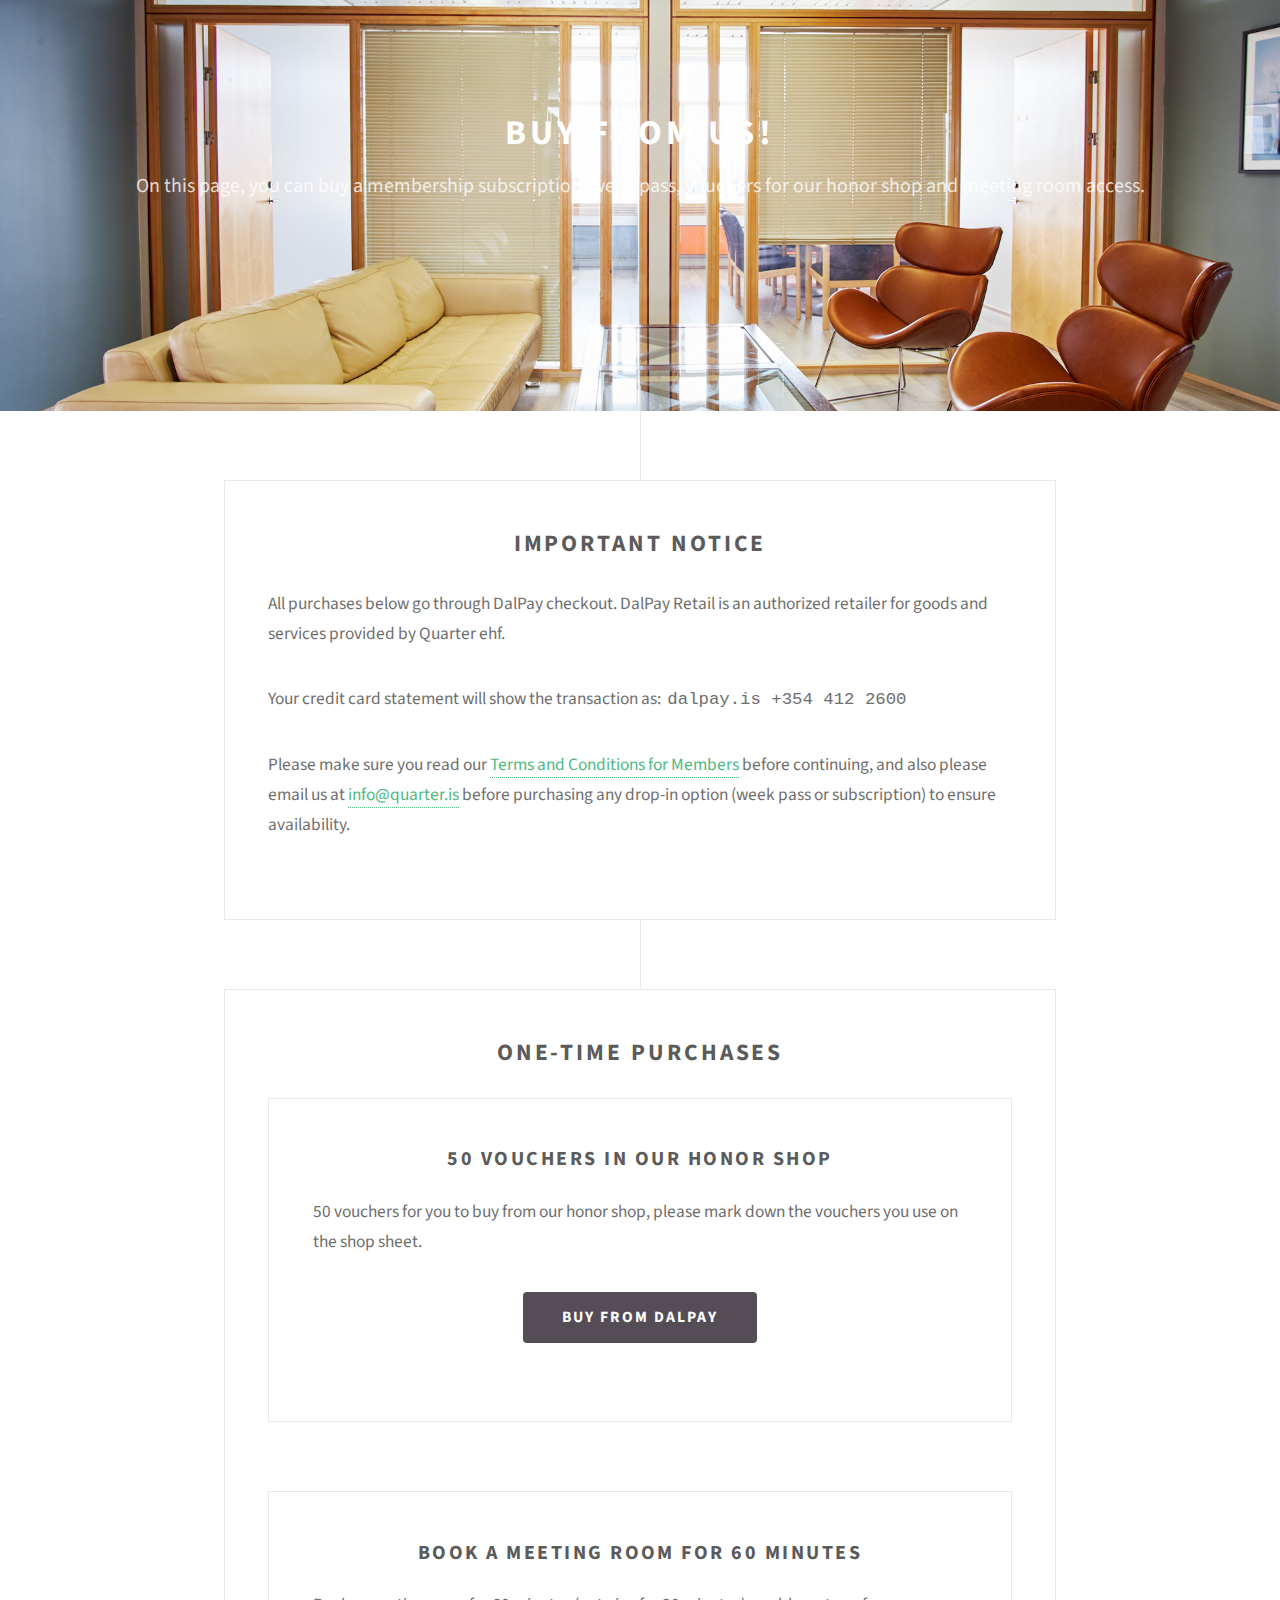
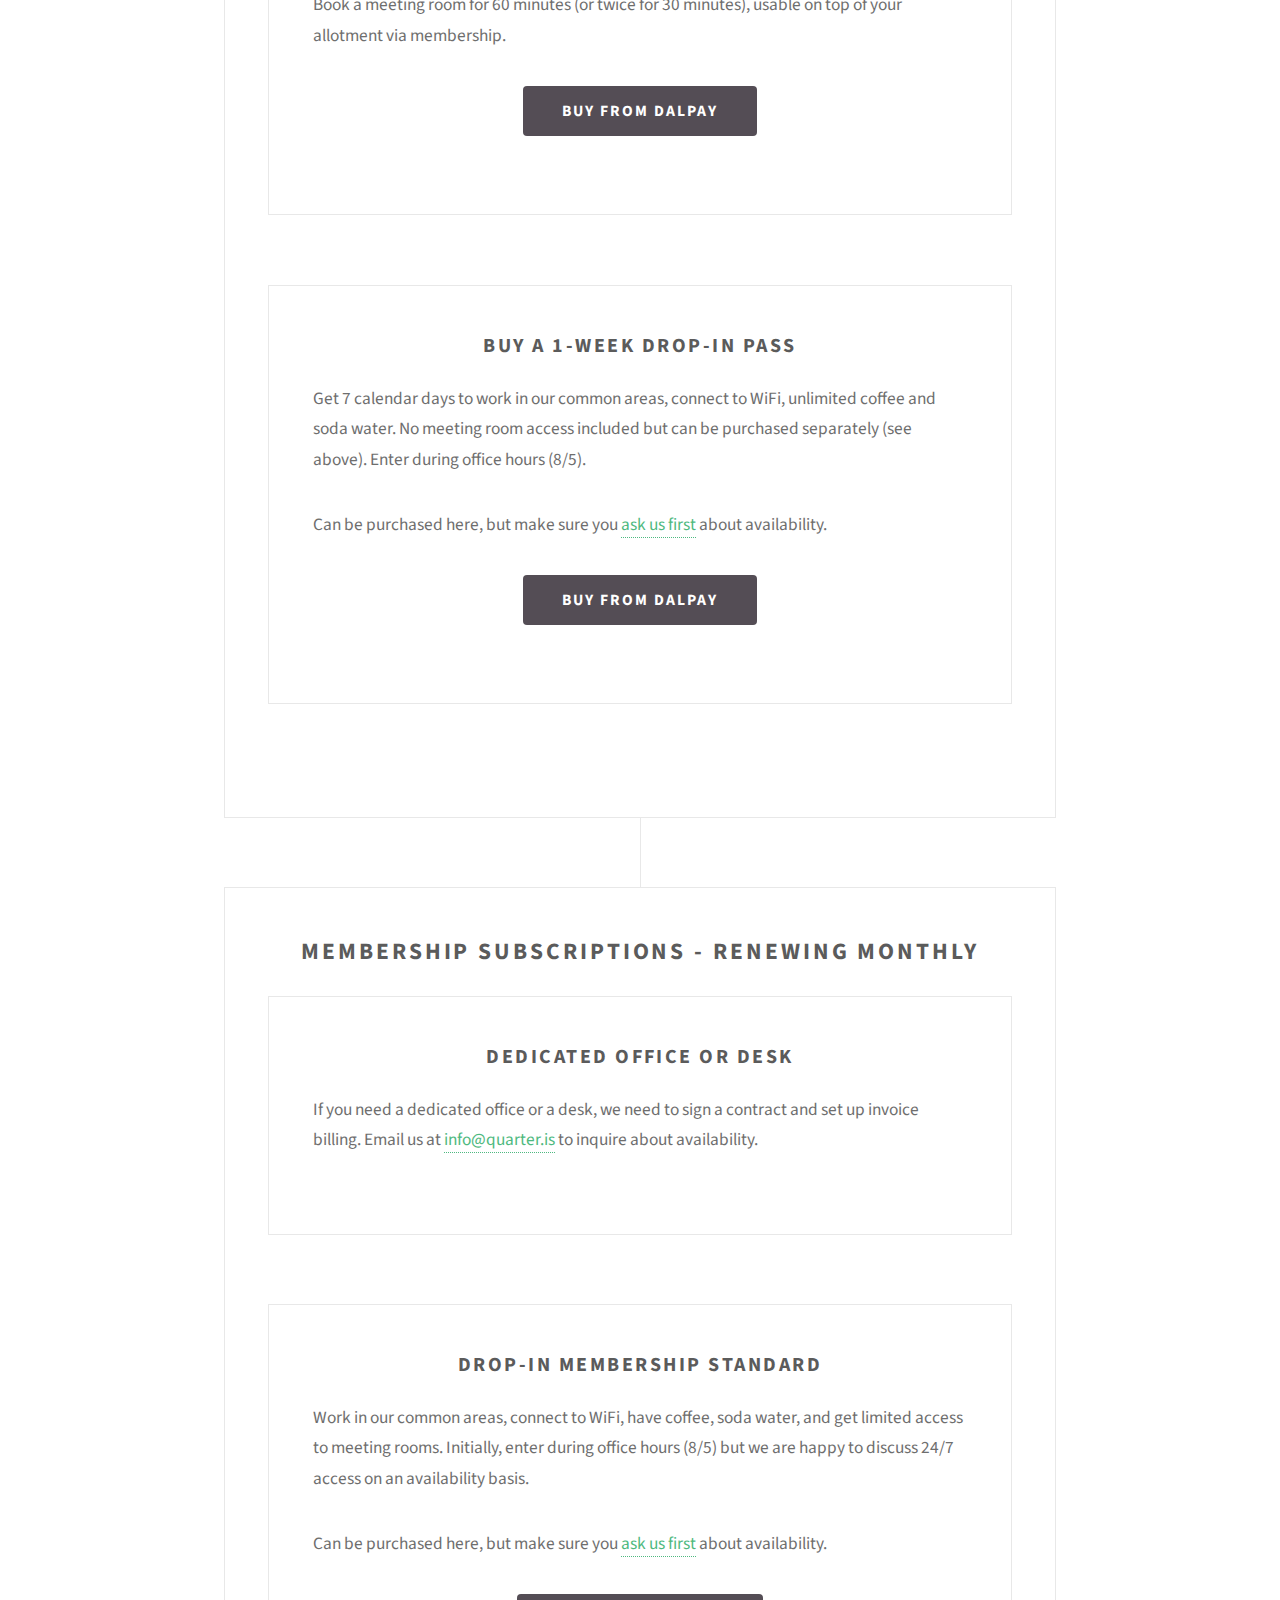
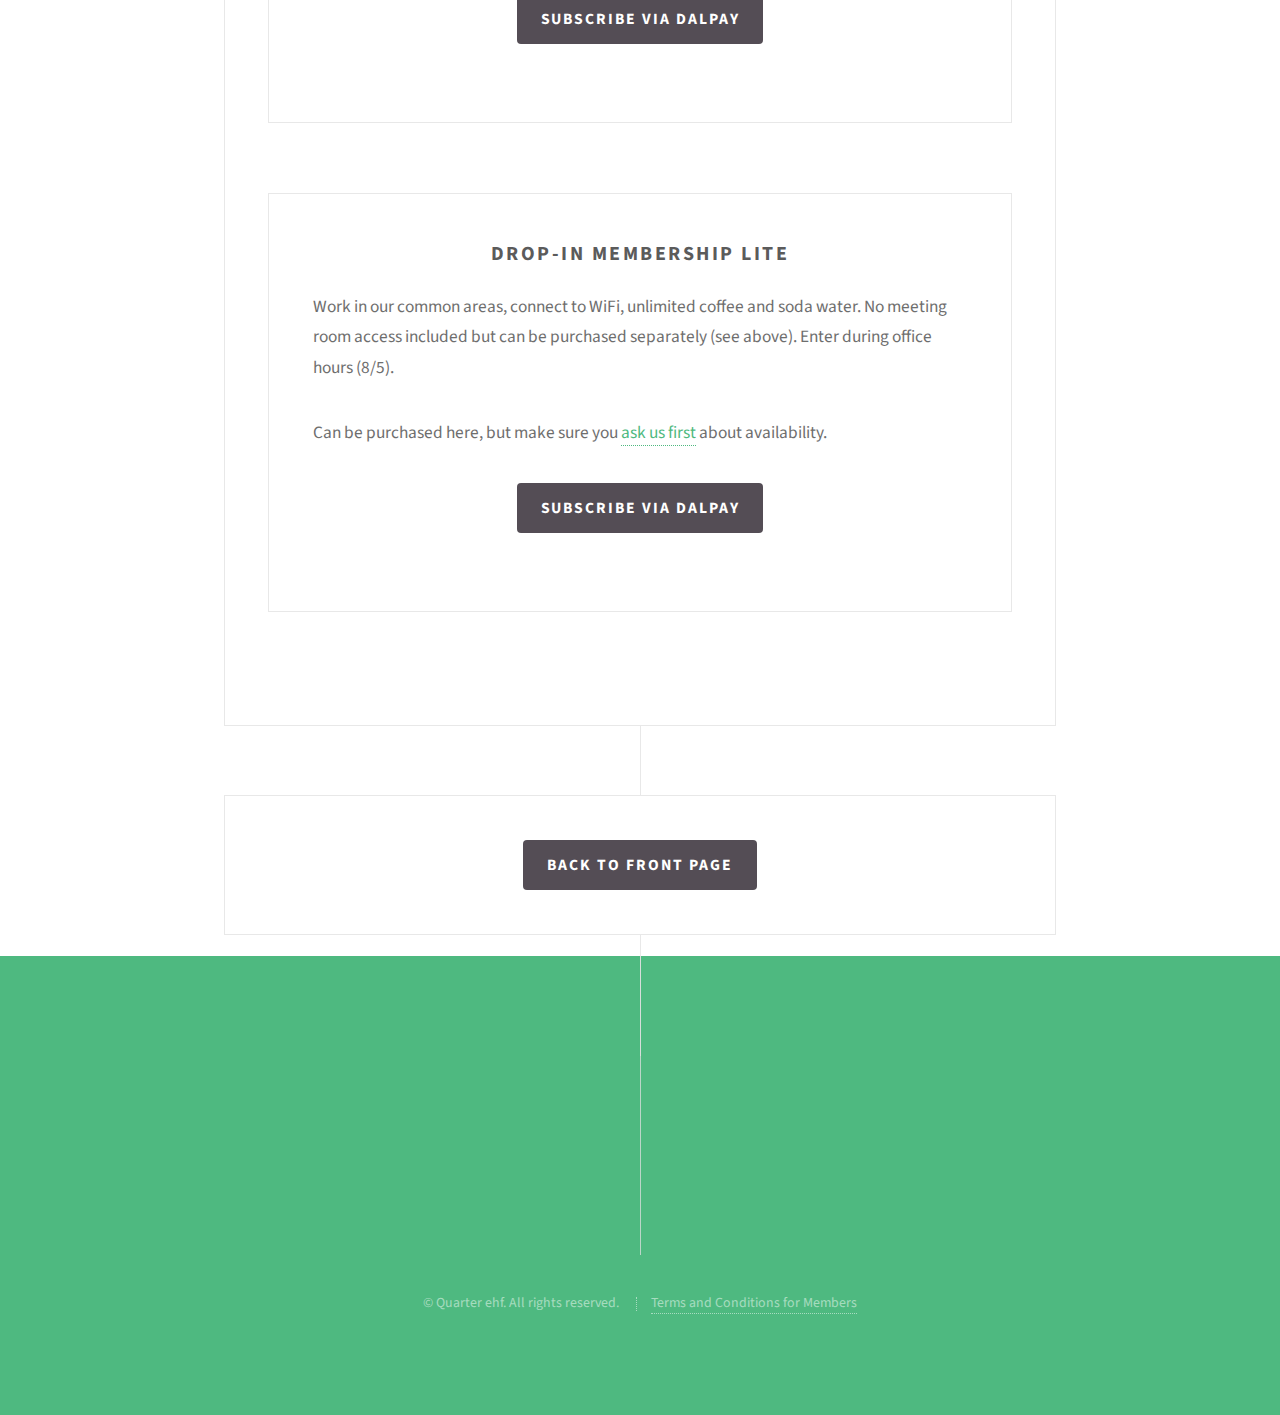
==== commit c4c9b8ee: "Update wording, add sales tax amounts." ====
--- a/buy.html
+++ b/buy.html
@@ -6,7 +6,7 @@
 -->
 <html>
 	<head>
-		<title>SaaS Quarter - Purchase Subscriptions, Passes or Credits</title>
+		<title>SaaS Quarter - Purchase Subscriptions, Passes or Vouchers</title>
 		<meta charset="utf-8" />
 		<meta name="viewport" content="width=device-width, initial-scale=1" />
 		<!--[if lte IE 8]><script src="assets/js/ie/html5shiv.js"></script><![endif]-->
@@ -28,7 +28,7 @@
 		<!-- Main -->
         <div id="header">
             <h1>Buy from us!</h1>
-            <p>On this page, you can buy a membership subscription, week pass, or credits for our honor shop and/or meeting rooms.</p>
+            <p>On this page, you can buy a membership subscription, week pass, vouchers for our honor shop and meeting room access.</p>
         </div>
 		<div id="main">
             <div class="box container">
@@ -46,15 +46,16 @@
                 </section>
                 <section>
                     <div class="box content">
-                        <h3>50 Credits in our Honor Shop</h3>
-                        <p>50 credits for you to buy from our honor shop, please mark down the credits you use on the shop sheet.</p>
+                        <h3>50 Vouchers in our Honor Shop</h3>
+                        <p>50 vouchers for you to buy from our honor shop, please mark down the vouchers you use on the shop sheet.</p>
                         <ul class="actions"><li>
                             <form action="https://secure.dalpay.is/cgi-bin/order2/processorder1.pl" method="POST" csrftoken="off">
                                 <input type="hidden" name="MerchantID" value="180503">
                                 <input type="hidden" name="PageID" value="1">
                                 <input type="hidden" name="item1_qty" value="1">
-                                <input type="hidden" name="item1_desc" value="50 credits in our honor shop">
+                                <input type="hidden" name="item1_desc" value="50 vouchers in our honor shop">
                                 <input type="hidden" name="item1_price" value="5000.00">
+								<input type="hidden" name="sales_tax_amount" value="495.50">
                                 <input name="submit" type="submit" value="Buy from DalPay">
                             </form>
                         </li></ul>
@@ -62,15 +63,16 @@
                 </section>
                 <section>
                     <div class="box content">
-                        <h3>Book a meeting room an extra 1 hour</h3>
-                        <p>A 60-minute credit for our meeting rooms, usable on top of your allotment via membership, 30 or 60 minutes at a time.</p>
+                        <h3>Book a meeting room for 60 minutes</h3>
+                        <p>Book a meeting room for 60 minutes (or twice for 30 minutes), usable on top of your allotment via membership.</p>
                         <ul class="actions"><li>
                             <form action="https://secure.dalpay.is/cgi-bin/order2/processorder1.pl" method="POST" csrftoken="off">
                                 <input type="hidden" name="MerchantID" value="180503">
                                 <input type="hidden" name="PageID" value="1">
                                 <input type="hidden" name="item1_qty" value="1">
-                                <input type="hidden" name="item1_desc" value="60 minute meeting room credit">
+                                <input type="hidden" name="item1_desc" value="Book a meeting room for 60 minutes">
                                 <input type="hidden" name="item1_price" value="5000.00">
+								<input type="hidden" name="sales_tax_amount" value="967.74">
                                 <input name="submit" type="submit" value="Buy from DalPay">
                             </form>
                         </li></ul>
@@ -88,6 +90,7 @@
                             <input type="hidden" name="item1_qty" value="1">
                             <input type="hidden" name="item1_desc" value="Drop-in 1-week pass: Common areas only">
                             <input type="hidden" name="item1_price" value="5000.00">
+							<input type="hidden" name="sales_tax_amount" value="967.74">
                             <input name="submit" type="submit" value="Buy from DalPay">
                             </form>
                         </li></ul>
@@ -121,6 +124,7 @@
                                 <input type="hidden" name="item1_price" value="19000.00">
                                 <input type="hidden" name="rebill_desc" value="Subscription (renews monthly, cancel any time)">
                                 <input type="hidden" name="rebill_type" value="monthly-19000">
+								<input type="hidden" name="sales_tax_amount" value="3677.42">
                                 <input name="submit" type="submit" value="Subscribe via DalPay">
                                 </form>
                             </li>
@@ -142,6 +146,7 @@
                                 <input type="hidden" name="item1_price" value="12000.00">
                                 <input type="hidden" name="rebill_desc" value="Subscription (renews monthly, cancel any time)">
                                 <input type="hidden" name="rebill_type" value="monthly-12000">
+								<input type="hidden" name="sales_tax_amount" value="2322.58">
                                 <input name="submit" type="submit" value="Subscribe via DalPay">
                                 </form>
                             </li>
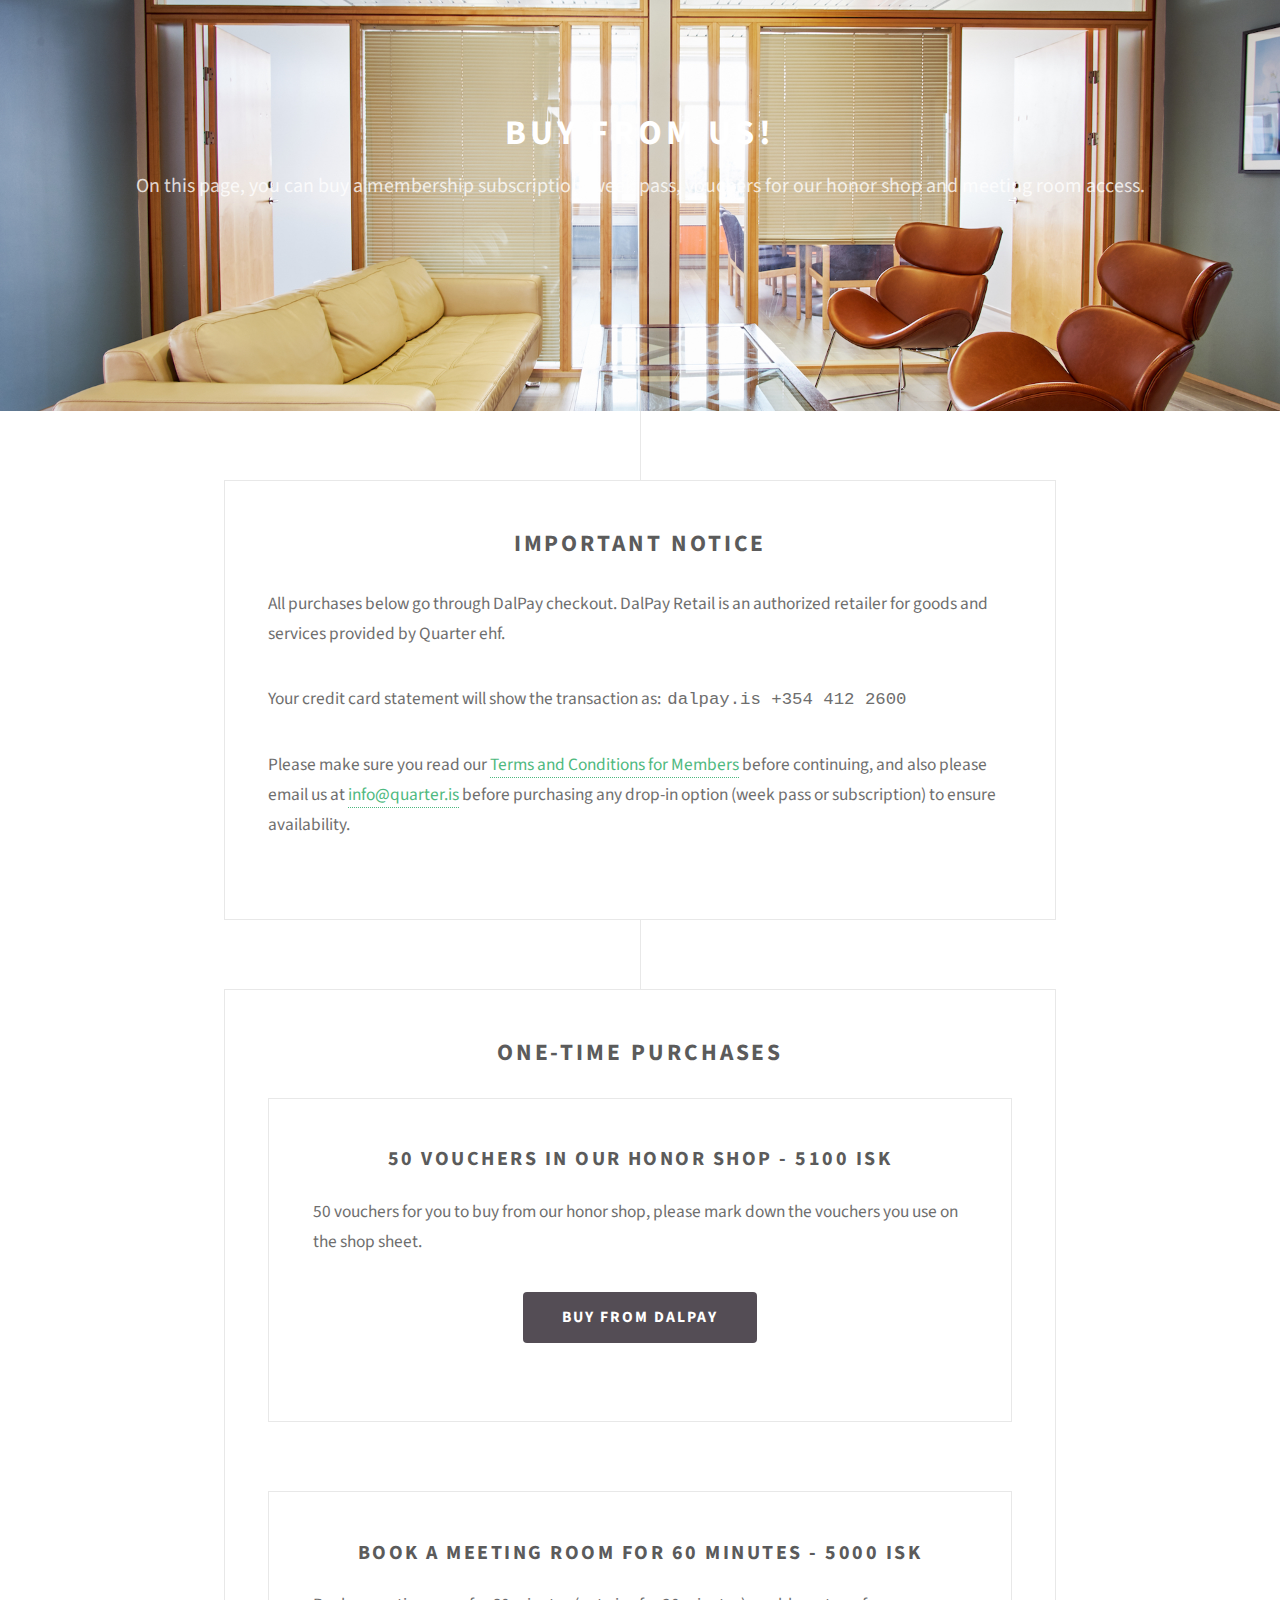
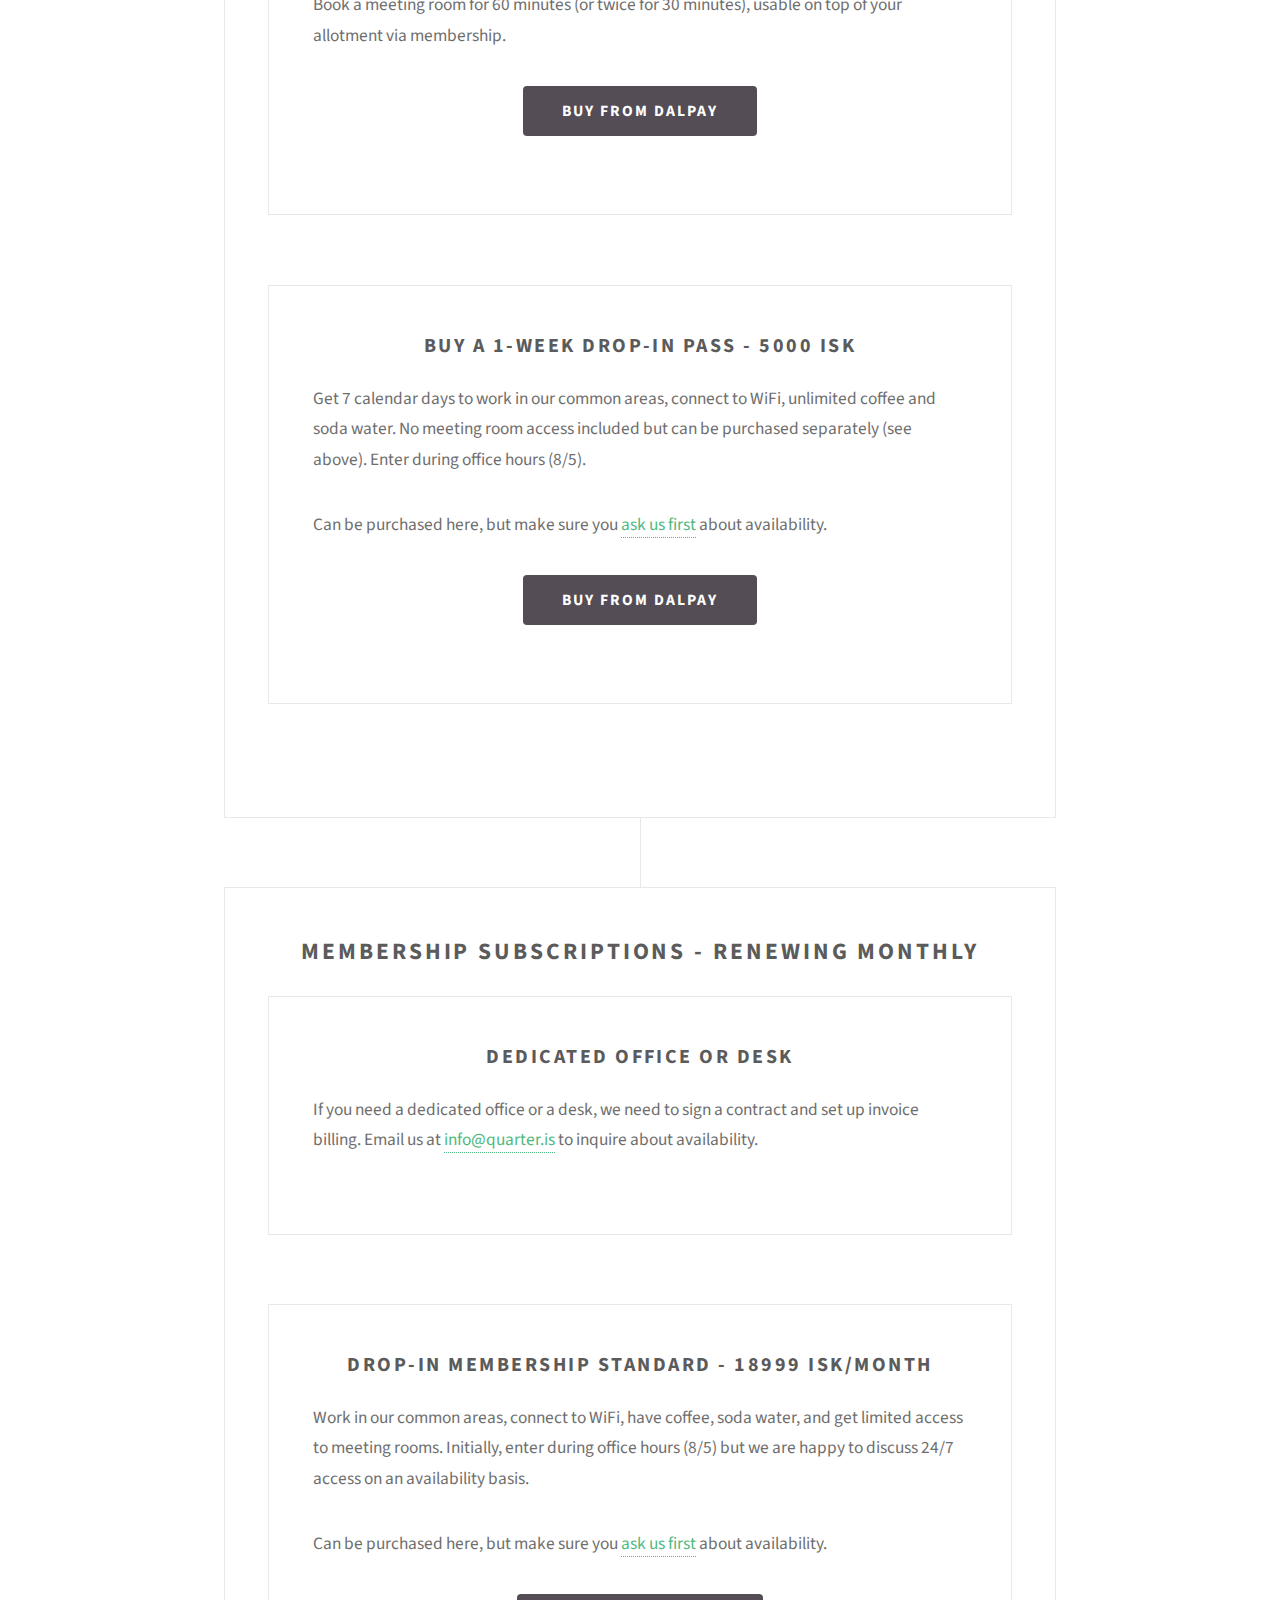
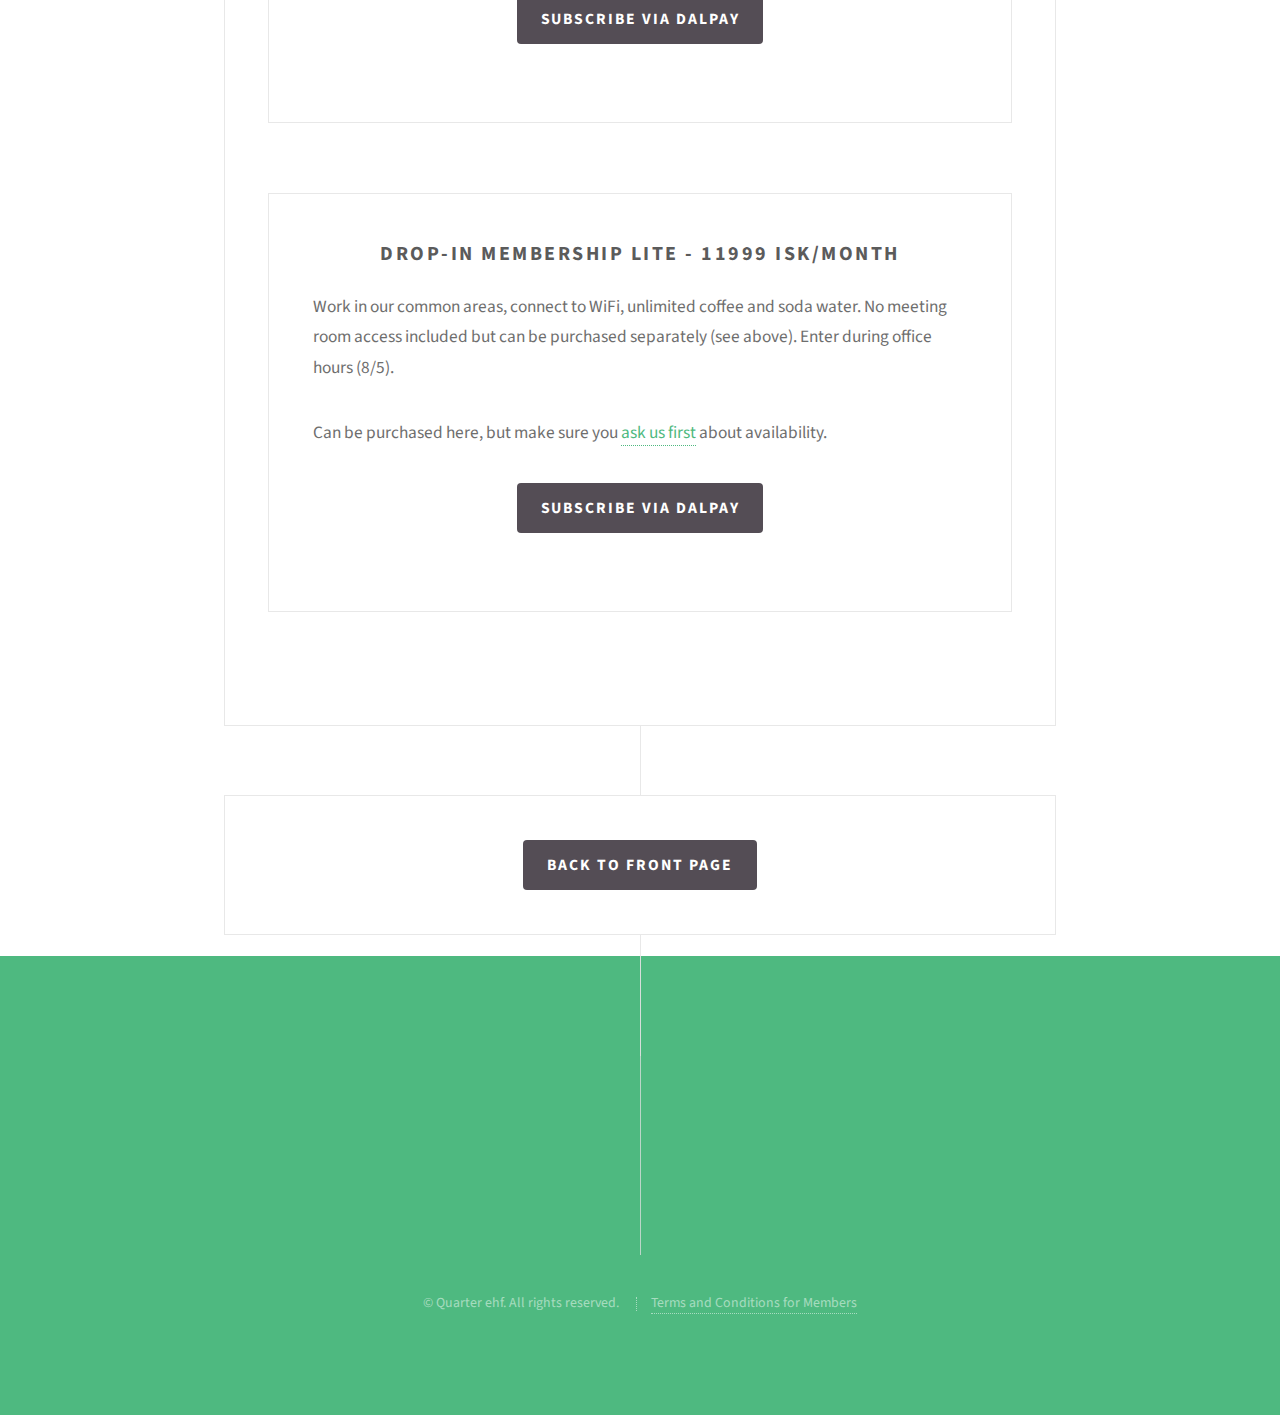
==== commit 5f55db05: "Update product descriptions." ====
--- a/buy.html
+++ b/buy.html
@@ -46,7 +46,7 @@
                 </section>
                 <section>
                     <div class="box content">
-                        <h3>50 Vouchers in our Honor Shop</h3>
+                        <h3>50 Vouchers in our Honor Shop - 5100 ISK</h3>
                         <p>50 vouchers for you to buy from our honor shop, please mark down the vouchers you use on the shop sheet.</p>
                         <ul class="actions"><li>
                             <form action="https://secure.dalpay.is/cgi-bin/order2/processorder1.pl" method="POST" csrftoken="off">
@@ -54,8 +54,8 @@
                                 <input type="hidden" name="PageID" value="1">
                                 <input type="hidden" name="item1_qty" value="1">
                                 <input type="hidden" name="item1_desc" value="50 vouchers in our honor shop">
-                                <input type="hidden" name="item1_price" value="5000.00">
-								<input type="hidden" name="sales_tax_amount" value="495.50">
+                                <input type="hidden" name="item1_price" value="4595.00">
+								<input type="hidden" name="sales_tax_amount" value="505.00">
                                 <input name="submit" type="submit" value="Buy from DalPay">
                             </form>
                         </li></ul>
@@ -63,7 +63,7 @@
                 </section>
                 <section>
                     <div class="box content">
-                        <h3>Book a meeting room for 60 minutes</h3>
+                        <h3>Book a meeting room for 60 minutes - 5000 ISK</h3>
                         <p>Book a meeting room for 60 minutes (or twice for 30 minutes), usable on top of your allotment via membership.</p>
                         <ul class="actions"><li>
                             <form action="https://secure.dalpay.is/cgi-bin/order2/processorder1.pl" method="POST" csrftoken="off">
@@ -71,8 +71,8 @@
                                 <input type="hidden" name="PageID" value="1">
                                 <input type="hidden" name="item1_qty" value="1">
                                 <input type="hidden" name="item1_desc" value="Book a meeting room for 60 minutes">
-                                <input type="hidden" name="item1_price" value="5000.00">
-								<input type="hidden" name="sales_tax_amount" value="967.74">
+                                <input type="hidden" name="item1_price" value="4032.00">
+								<input type="hidden" name="sales_tax_amount" value="968.00">
                                 <input name="submit" type="submit" value="Buy from DalPay">
                             </form>
                         </li></ul>
@@ -80,7 +80,7 @@
                 </section>
                 <section>
                     <div class="box content">
-                        <h3>Buy a 1-week drop-in pass</h3>
+                        <h3>Buy a 1-week drop-in pass - 5000 ISK</h3>
                         <p>Get 7 calendar days to work in our common areas, connect to WiFi, unlimited coffee and soda water. No meeting room access included but can be purchased separately (see above). Enter during office hours (8/5).</p>
                         <p>Can be purchased here, but make sure you <a href="mailto:info@quarter.is">ask us first</a> about availability.</p>
                         <ul class="actions"><li>
@@ -89,8 +89,8 @@
                             <input type="hidden" name="PageID" value="1">
                             <input type="hidden" name="item1_qty" value="1">
                             <input type="hidden" name="item1_desc" value="Drop-in 1-week pass: Common areas only">
-                            <input type="hidden" name="item1_price" value="5000.00">
-							<input type="hidden" name="sales_tax_amount" value="967.74">
+                            <input type="hidden" name="item1_price" value="4032.00">
+							<input type="hidden" name="sales_tax_amount" value="968.00">
                             <input name="submit" type="submit" value="Buy from DalPay">
                             </form>
                         </li></ul>
@@ -111,7 +111,7 @@
                 </section>
                 <section>
                     <div class="box content">
-                        <h3>Drop-in Membership STANDARD</h3>
+                        <h3>Drop-in Membership STANDARD - 18999 ISK/month</h3>
                         <p>Work in our common areas, connect to WiFi, have coffee, soda water, and get limited access to meeting rooms. Initially, enter during office hours (8/5) but we are happy to discuss 24/7 access on an availability basis.</p>
                         <p>Can be purchased here, but make sure you <a href="mailto:info@quarter.is">ask us first</a> about availability.</p>
                         <ul class="actions">
@@ -121,10 +121,10 @@
                                 <input type="hidden" name="PageID" value="1">
                                 <input type="hidden" name="item1_qty" value="1">
                                 <input type="hidden" name="item1_desc" value="Drop-in monthly STANDARD: Common areas &amp; meeting room access">
-                                <input type="hidden" name="item1_price" value="19000.00">
+                                <input type="hidden" name="item1_price" value="15322.00">
                                 <input type="hidden" name="rebill_desc" value="Subscription (renews monthly, cancel any time)">
-                                <input type="hidden" name="rebill_type" value="monthly-19000">
-								<input type="hidden" name="sales_tax_amount" value="3677.42">
+                                <input type="hidden" name="rebill_type" value="monthly-18999">
+								<input type="hidden" name="sales_tax_amount" value="3677.00">
                                 <input name="submit" type="submit" value="Subscribe via DalPay">
                                 </form>
                             </li>
@@ -133,7 +133,7 @@
                 </section>
                 <section>
                     <div class="box content">
-                        <h3>Drop-in Membership LITE</h3>
+                        <h3>Drop-in Membership LITE - 11999 ISK/month</h3>
                         <p>Work in our common areas, connect to WiFi, unlimited coffee and soda water. No meeting room access included but can be purchased separately (see above). Enter during office hours (8/5).</p>
                         <p>Can be purchased here, but make sure you <a href="mailto:info@quarter.is">ask us first</a> about availability.</p>
                         <ul class="actions">
@@ -143,10 +143,10 @@
                                 <input type="hidden" name="PageID" value="1">
                                 <input type="hidden" name="item1_qty" value="1">
                                 <input type="hidden" name="item1_desc" value="Drop-in monthly LITE: Common areas only">
-                                <input type="hidden" name="item1_price" value="12000.00">
+                                <input type="hidden" name="item1_price" value="9677.00">
                                 <input type="hidden" name="rebill_desc" value="Subscription (renews monthly, cancel any time)">
-                                <input type="hidden" name="rebill_type" value="monthly-12000">
-								<input type="hidden" name="sales_tax_amount" value="2322.58">
+                                <input type="hidden" name="rebill_type" value="monthly-11999">
+								<input type="hidden" name="sales_tax_amount" value="2322.00">
                                 <input name="submit" type="submit" value="Subscribe via DalPay">
                                 </form>
                             </li>
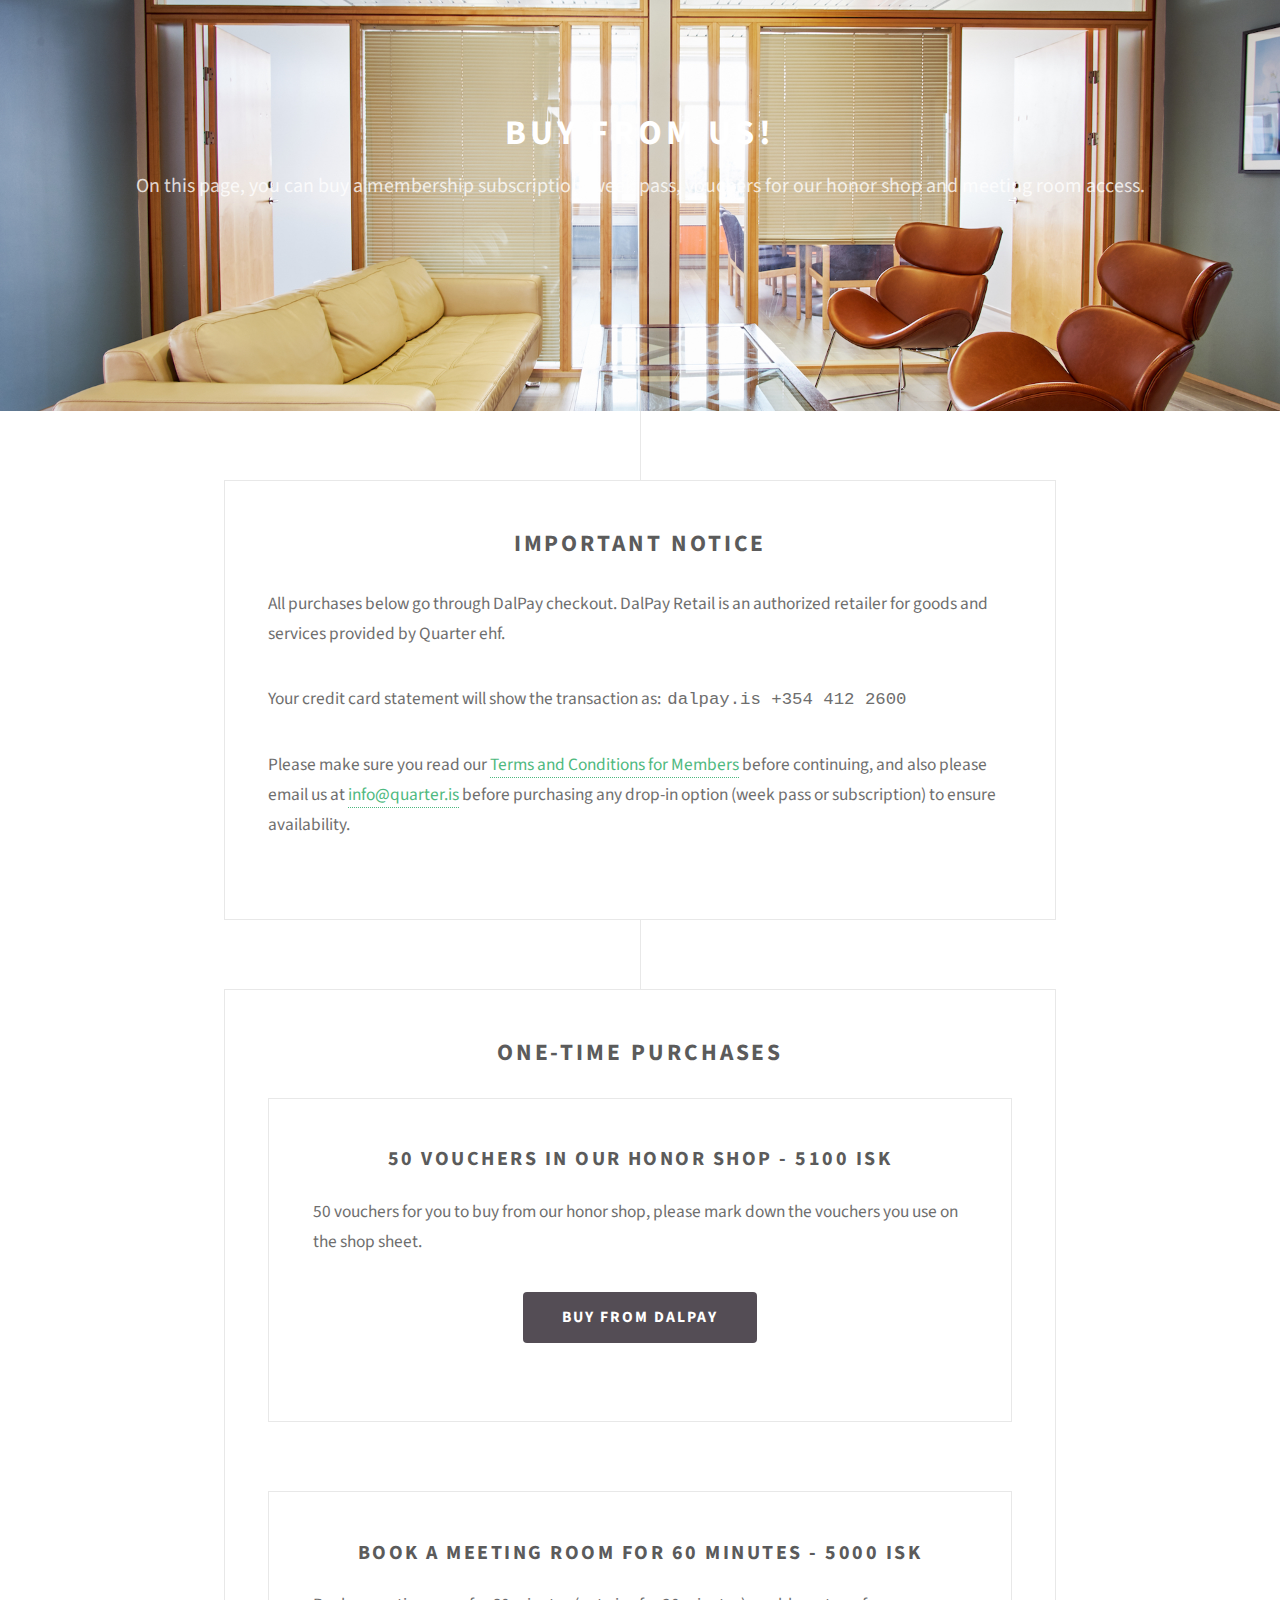
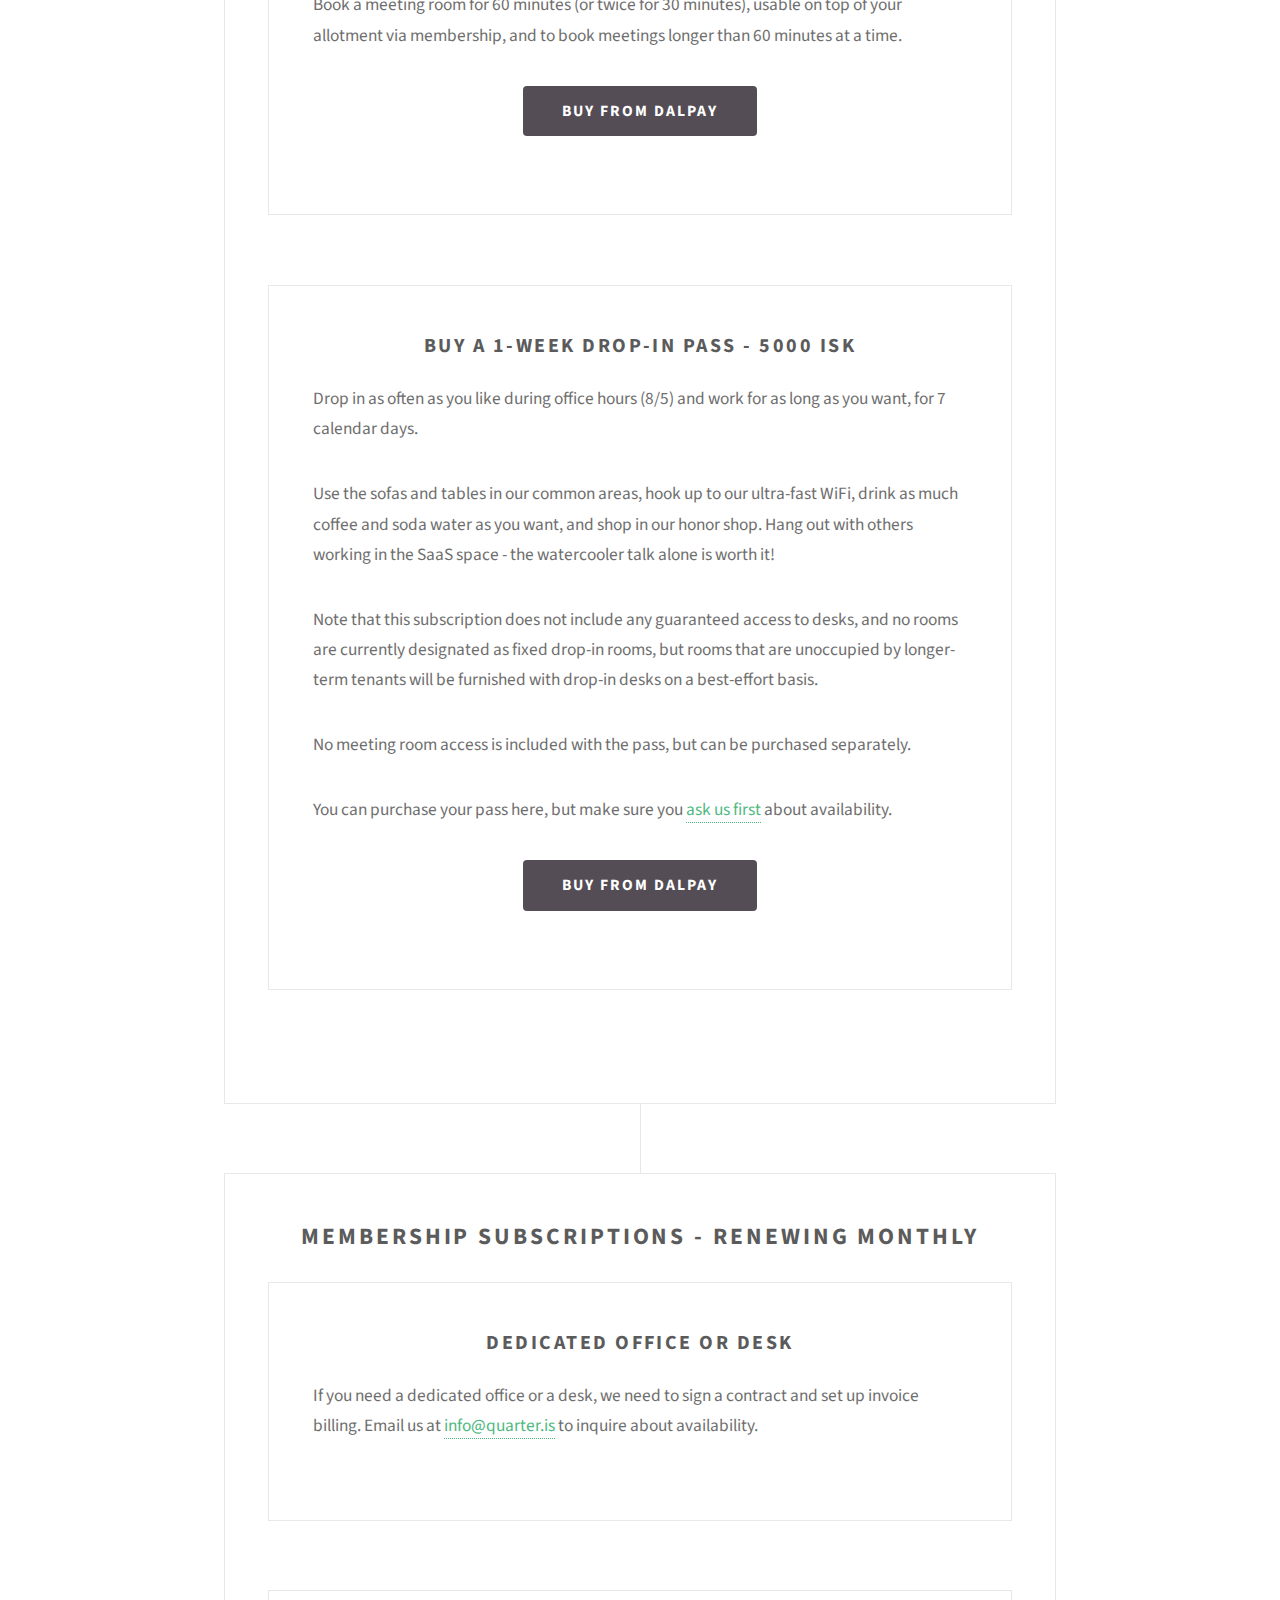
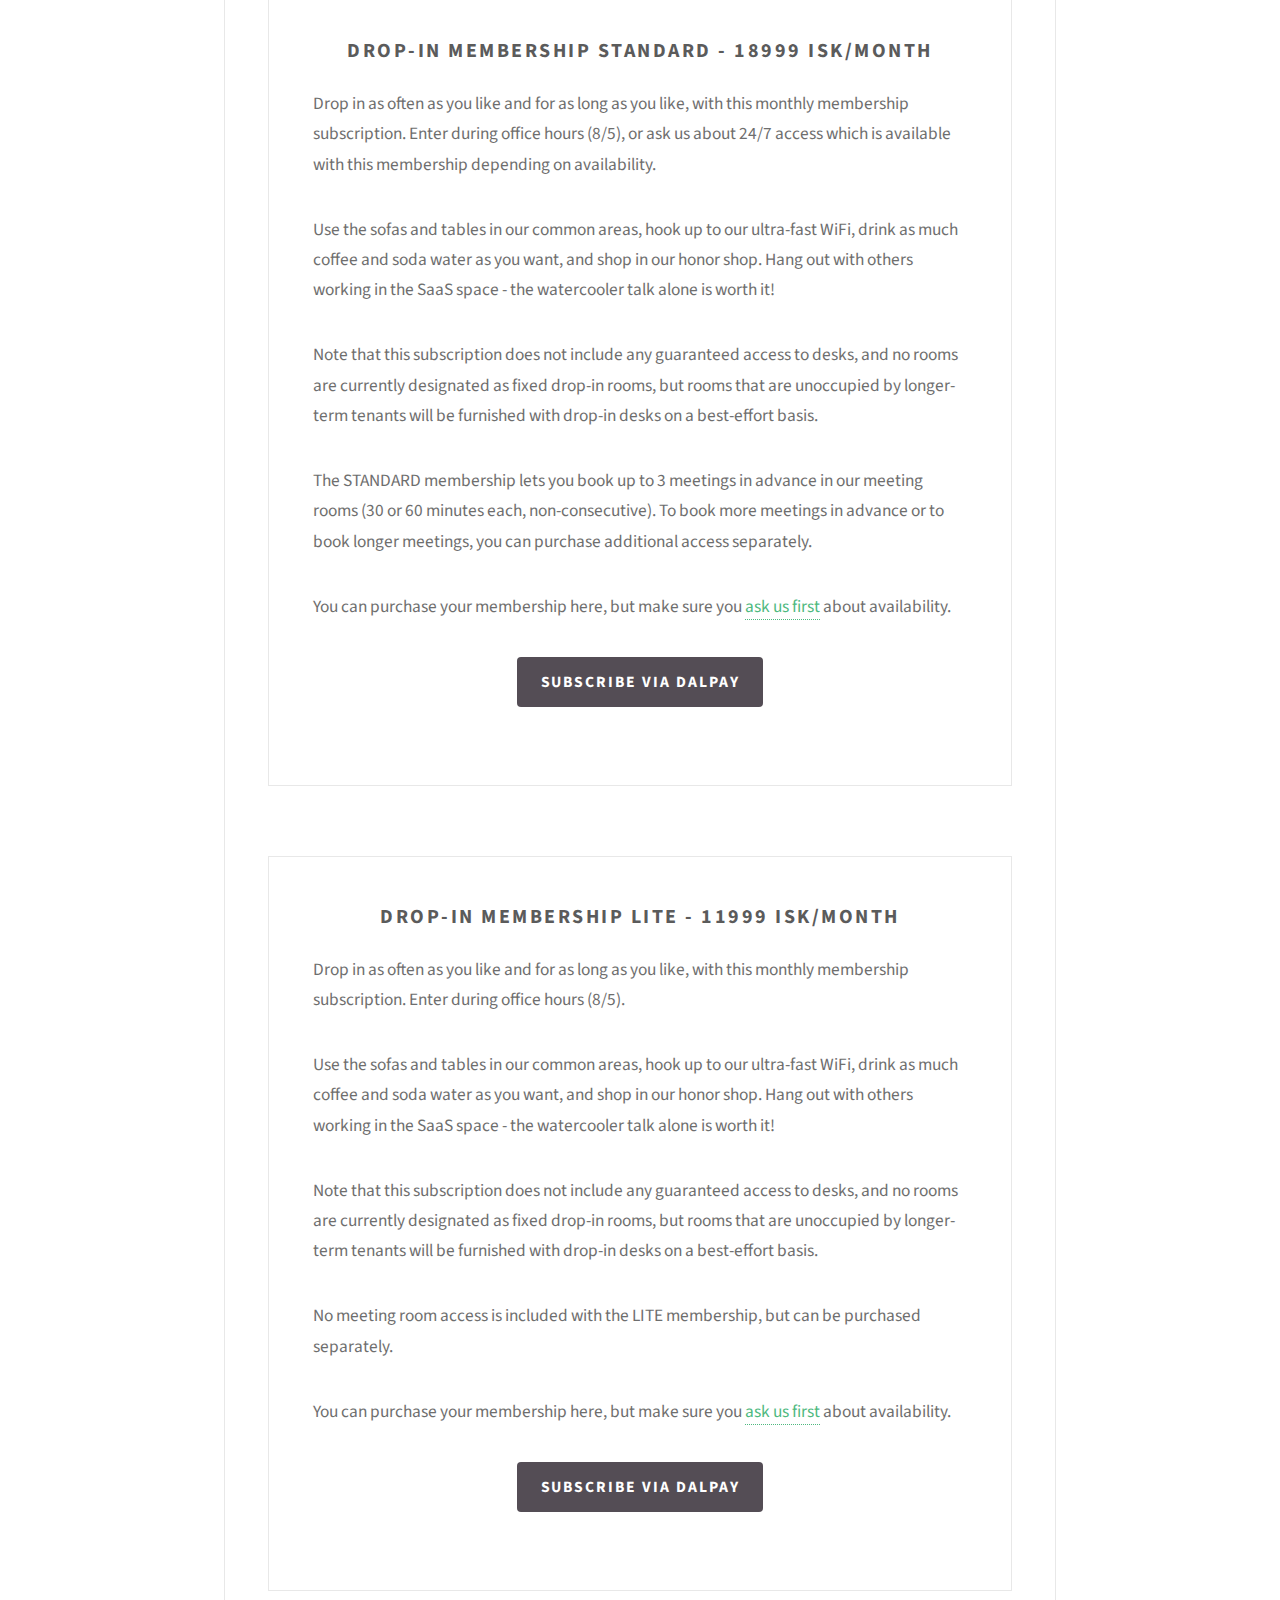
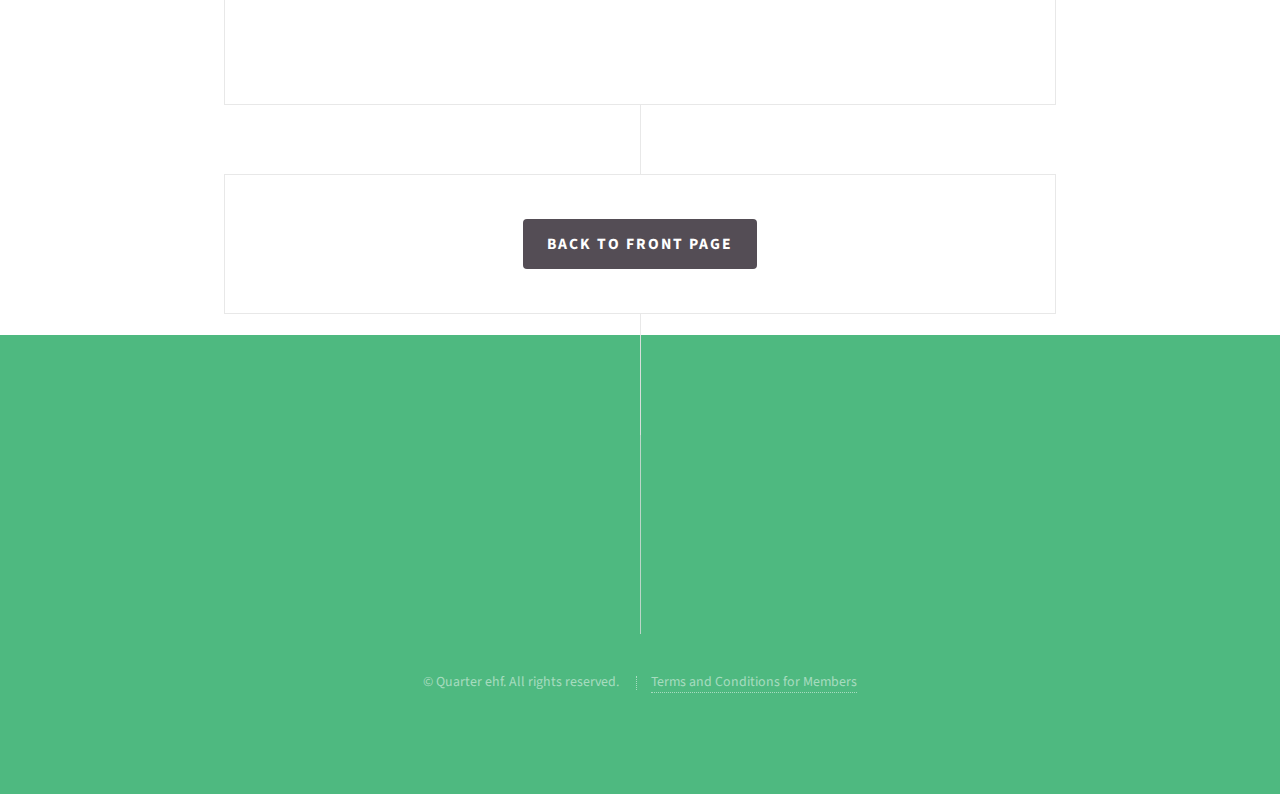
==== commit 8a59214f: "Update description/rebilling description. Add more details on some products." ====
--- a/buy.html
+++ b/buy.html
@@ -64,7 +64,7 @@
                 <section>
                     <div class="box content">
                         <h3>Book a meeting room for 60 minutes - 5000 ISK</h3>
-                        <p>Book a meeting room for 60 minutes (or twice for 30 minutes), usable on top of your allotment via membership.</p>
+                        <p>Book a meeting room for 60 minutes (or twice for 30 minutes), usable on top of your allotment via membership, and to book meetings longer than 60 minutes at a time.</p>
                         <ul class="actions"><li>
                             <form action="https://secure.dalpay.is/cgi-bin/order2/processorder1.pl" method="POST" csrftoken="off">
                                 <input type="hidden" name="MerchantID" value="180503">
@@ -81,8 +81,11 @@
                 <section>
                     <div class="box content">
                         <h3>Buy a 1-week drop-in pass - 5000 ISK</h3>
-                        <p>Get 7 calendar days to work in our common areas, connect to WiFi, unlimited coffee and soda water. No meeting room access included but can be purchased separately (see above). Enter during office hours (8/5).</p>
-                        <p>Can be purchased here, but make sure you <a href="mailto:info@quarter.is">ask us first</a> about availability.</p>
+                        <p>Drop in as often as you like during office hours (8/5) and work for as long as you want, for 7 calendar days.</p>
+                        <p>Use the sofas and tables in our common areas, hook up to our ultra-fast WiFi, drink as much coffee and soda water as you want, and shop in our honor shop. Hang out with others working in the SaaS space - the watercooler talk alone is worth it!</p>
+                        <p>Note that this subscription does not include any guaranteed access to desks, and no rooms are currently designated as fixed drop-in rooms, but rooms that are unoccupied by longer-term tenants will be furnished with drop-in desks on a best-effort basis.</p>
+                        <p>No meeting room access is included with the pass, but can be purchased separately.</p>
+                        <p>You can purchase your pass here, but make sure you <a href="mailto:info@quarter.is">ask us first</a> about availability.</p>
                         <ul class="actions"><li>
                             <form action="https://secure.dalpay.is/cgi-bin/order2/processorder1.pl" method="POST" csrftoken="off">
                             <input type="hidden" name="MerchantID" value="180503">
@@ -112,17 +115,20 @@
                 <section>
                     <div class="box content">
                         <h3>Drop-in Membership STANDARD - 18999 ISK/month</h3>
-                        <p>Work in our common areas, connect to WiFi, have coffee, soda water, and get limited access to meeting rooms. Initially, enter during office hours (8/5) but we are happy to discuss 24/7 access on an availability basis.</p>
-                        <p>Can be purchased here, but make sure you <a href="mailto:info@quarter.is">ask us first</a> about availability.</p>
+                        <p>Drop in as often as you like and for as long as you like, with this monthly membership subscription. Enter during office hours (8/5), or ask us about 24/7 access which is available with this membership depending on availability.</p>
+                        <p>Use the sofas and tables in our common areas, hook up to our ultra-fast WiFi, drink as much coffee and soda water as you want, and shop in our honor shop. Hang out with others working in the SaaS space - the watercooler talk alone is worth it!</p>
+                        <p>Note that this subscription does not include any guaranteed access to desks, and no rooms are currently designated as fixed drop-in rooms, but rooms that are unoccupied by longer-term tenants will be furnished with drop-in desks on a best-effort basis.</p>
+                        <p>The STANDARD membership lets you book up to 3 meetings in advance in our meeting rooms (30 or 60 minutes each, non-consecutive). To book more meetings in advance or to book longer meetings, you can purchase additional access separately.
+                        <p>You can purchase your membership here, but make sure you <a href="mailto:info@quarter.is">ask us first</a> about availability.</p>
                         <ul class="actions">
                             <li>
                                 <form action="https://secure.dalpay.is/cgi-bin/order2/processorder1.pl" method="POST" csrftoken="off">
                                 <input type="hidden" name="MerchantID" value="180503">
                                 <input type="hidden" name="PageID" value="1">
                                 <input type="hidden" name="item1_qty" value="1">
-                                <input type="hidden" name="item1_desc" value="Drop-in monthly STANDARD: Common areas &amp; meeting room access">
+                                <input type="hidden" name="item1_desc" value="Drop-in monthly STANDARD: Common areas &amp; meeting room access (monthly renewal, cancel any time)">
                                 <input type="hidden" name="item1_price" value="15322.00">
-                                <input type="hidden" name="rebill_desc" value="Subscription (renews monthly, cancel any time)">
+                                <input type="hidden" name="rebill_desc" value="Drop-in monthly STANDARD: Common areas &amp; meeting room access (monthly renewal, cancel any time)">
                                 <input type="hidden" name="rebill_type" value="monthly-18999">
 								<input type="hidden" name="sales_tax_amount" value="3677.00">
                                 <input name="submit" type="submit" value="Subscribe via DalPay">
@@ -134,17 +140,20 @@
                 <section>
                     <div class="box content">
                         <h3>Drop-in Membership LITE - 11999 ISK/month</h3>
-                        <p>Work in our common areas, connect to WiFi, unlimited coffee and soda water. No meeting room access included but can be purchased separately (see above). Enter during office hours (8/5).</p>
-                        <p>Can be purchased here, but make sure you <a href="mailto:info@quarter.is">ask us first</a> about availability.</p>
+                        <p>Drop in as often as you like and for as long as you like, with this monthly membership subscription. Enter during office hours (8/5).</p>
+                        <p>Use the sofas and tables in our common areas, hook up to our ultra-fast WiFi, drink as much coffee and soda water as you want, and shop in our honor shop. Hang out with others working in the SaaS space - the watercooler talk alone is worth it!</p>
+                        <p>Note that this subscription does not include any guaranteed access to desks, and no rooms are currently designated as fixed drop-in rooms, but rooms that are unoccupied by longer-term tenants will be furnished with drop-in desks on a best-effort basis.</p>
+                        <p>No meeting room access is included with the LITE membership, but can be purchased separately.</p>
+                        <p>You can purchase your membership here, but make sure you <a href="mailto:info@quarter.is">ask us first</a> about availability.</p>
                         <ul class="actions">
                             <li>
                                 <form action="https://secure.dalpay.is/cgi-bin/order2/processorder1.pl" method="POST" csrftoken="off">
                                 <input type="hidden" name="MerchantID" value="180503">
                                 <input type="hidden" name="PageID" value="1">
                                 <input type="hidden" name="item1_qty" value="1">
-                                <input type="hidden" name="item1_desc" value="Drop-in monthly LITE: Common areas only">
+                                <input type="hidden" name="item1_desc" value="Drop-in monthly LITE: Common areas only (monthly renewal, cancel any time)">
                                 <input type="hidden" name="item1_price" value="9677.00">
-                                <input type="hidden" name="rebill_desc" value="Subscription (renews monthly, cancel any time)">
+                                <input type="hidden" name="rebill_desc" value="Drop-in monthly LITE: Common areas only (monthly renewal, cancel any time)">
                                 <input type="hidden" name="rebill_type" value="monthly-11999">
 								<input type="hidden" name="sales_tax_amount" value="2322.00">
                                 <input name="submit" type="submit" value="Subscribe via DalPay">
